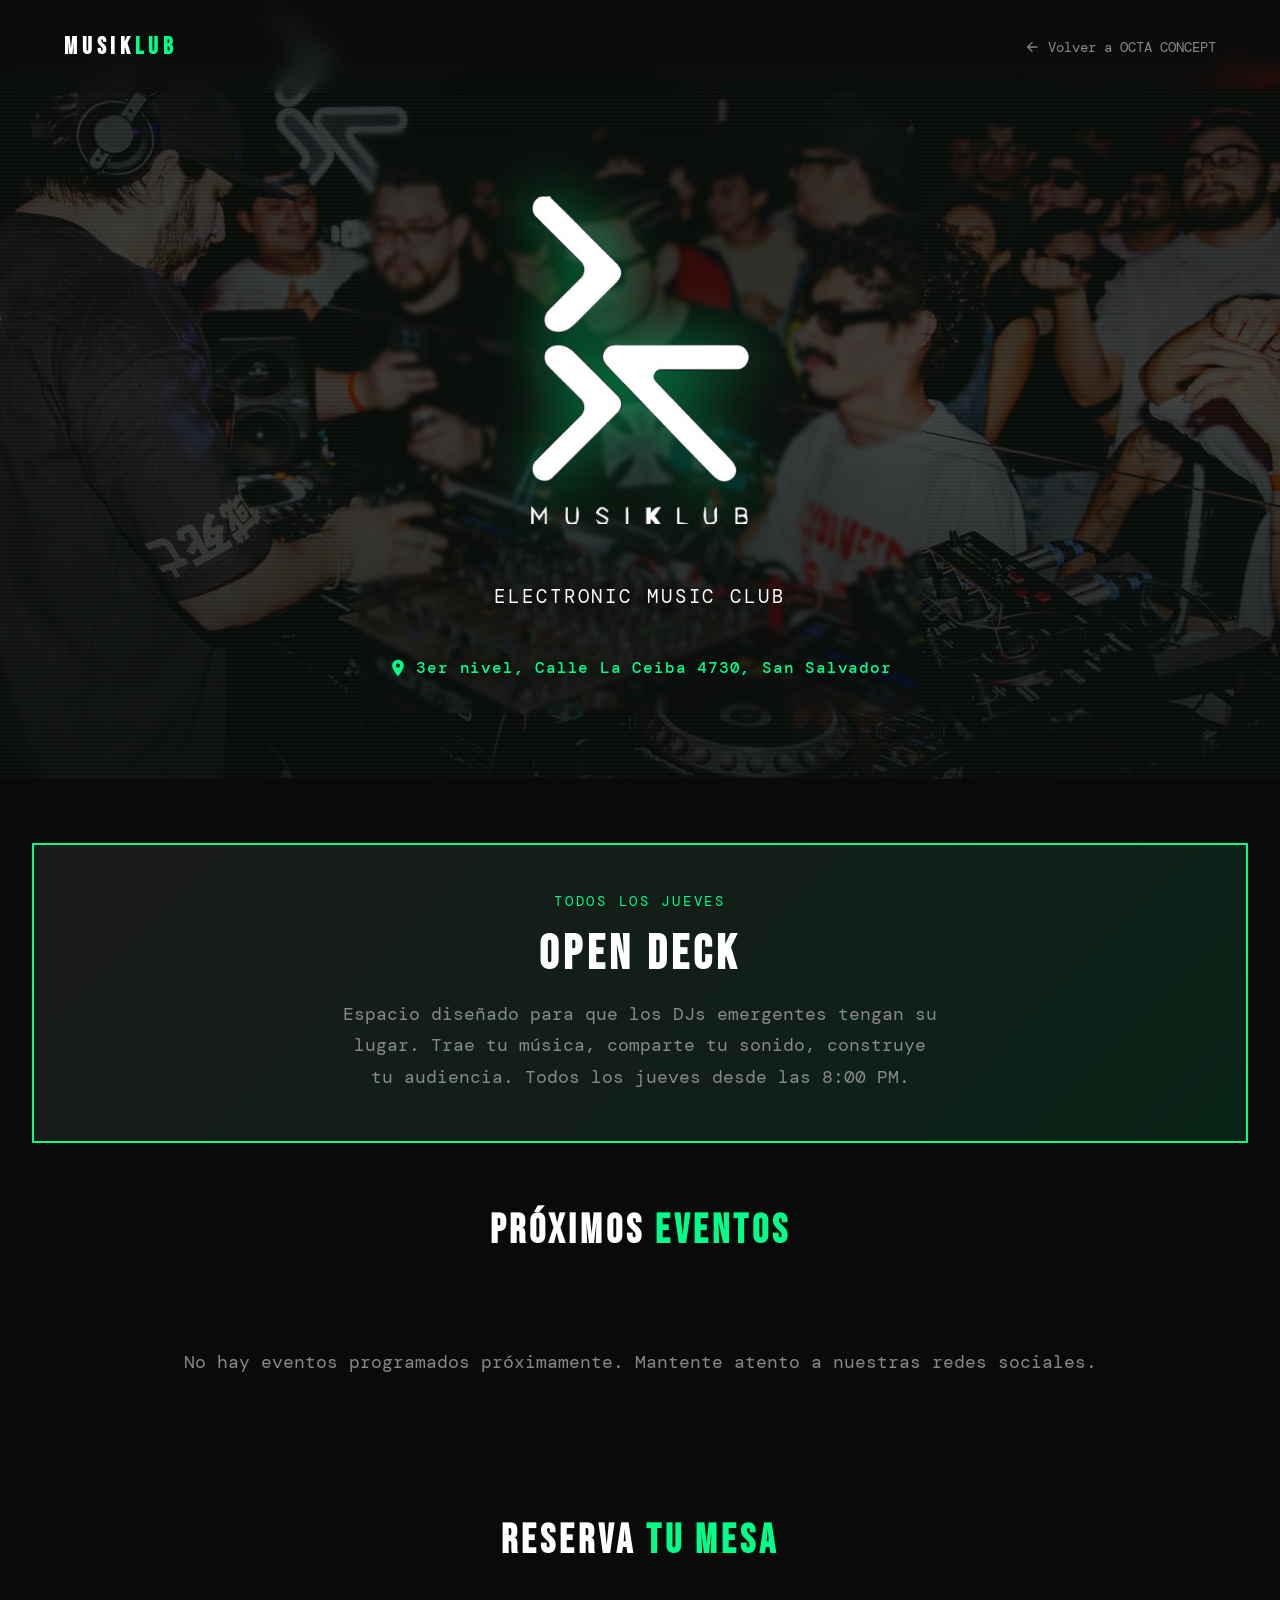
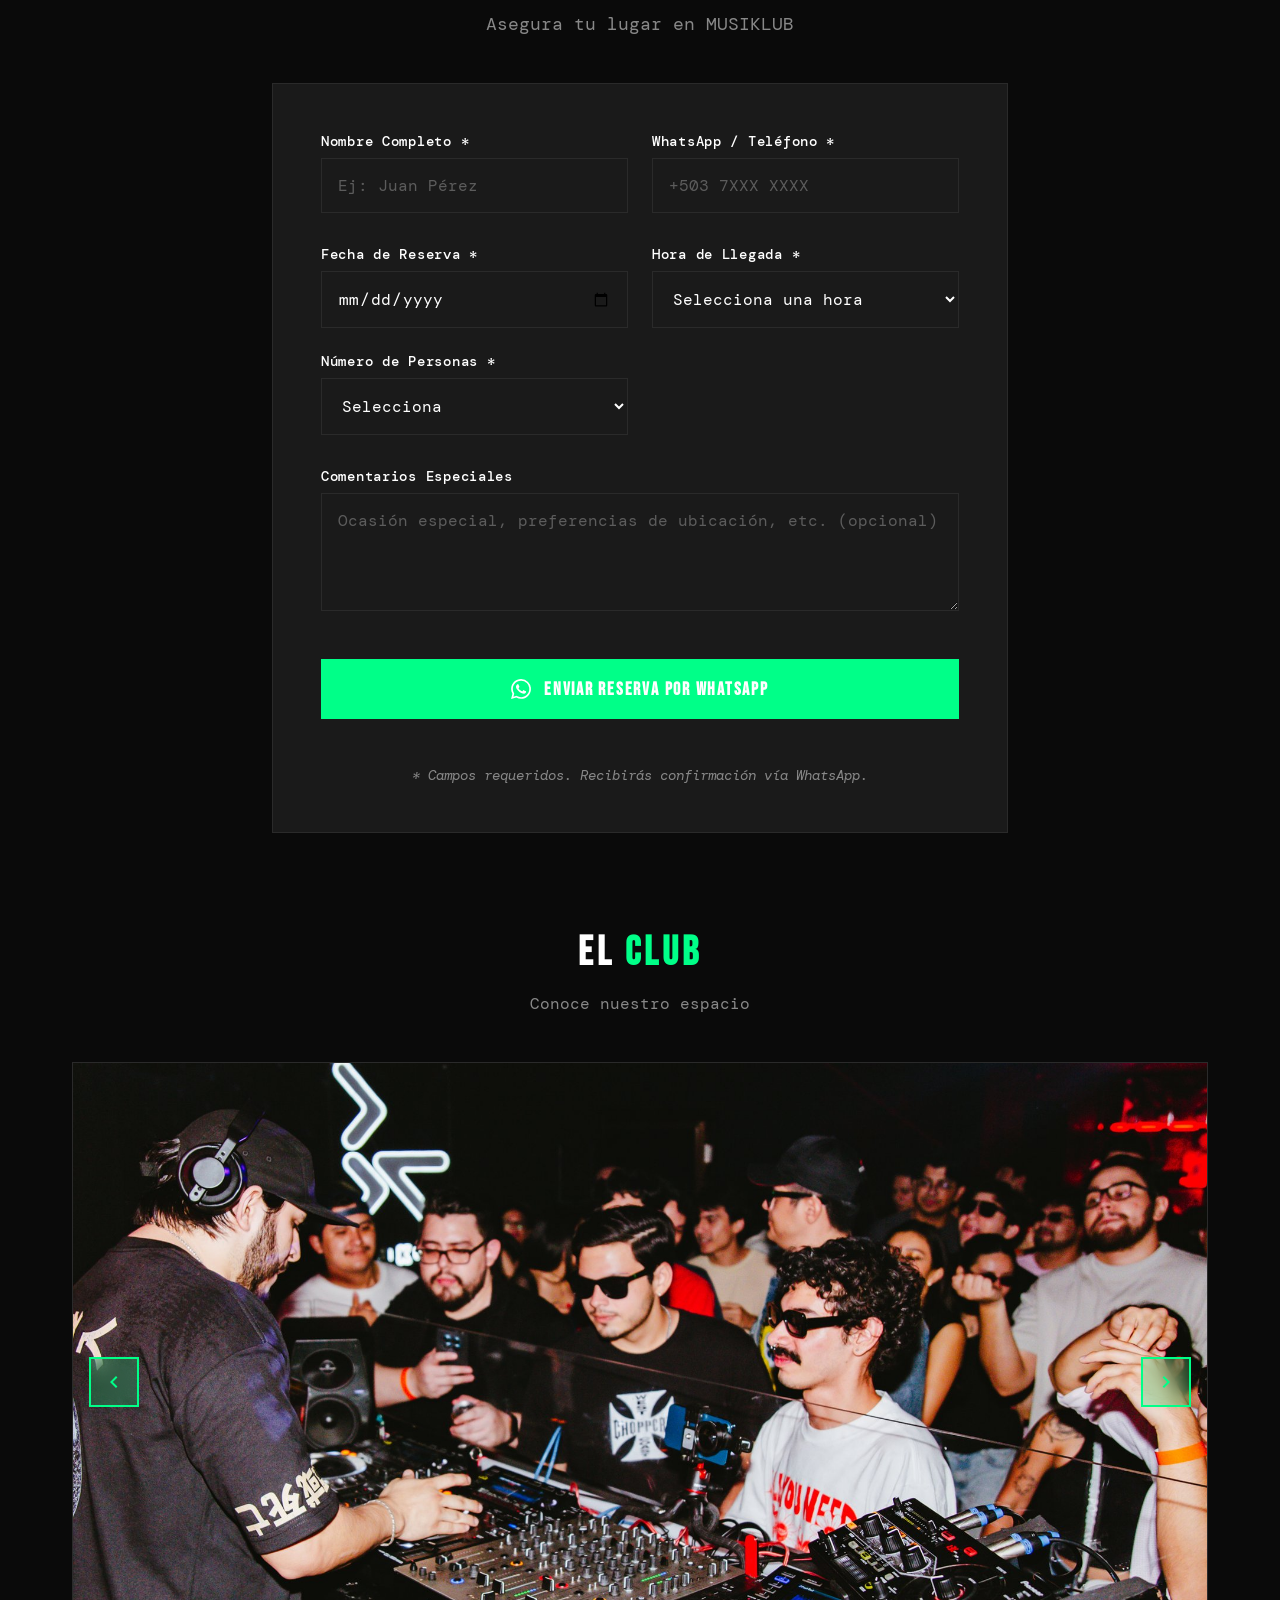
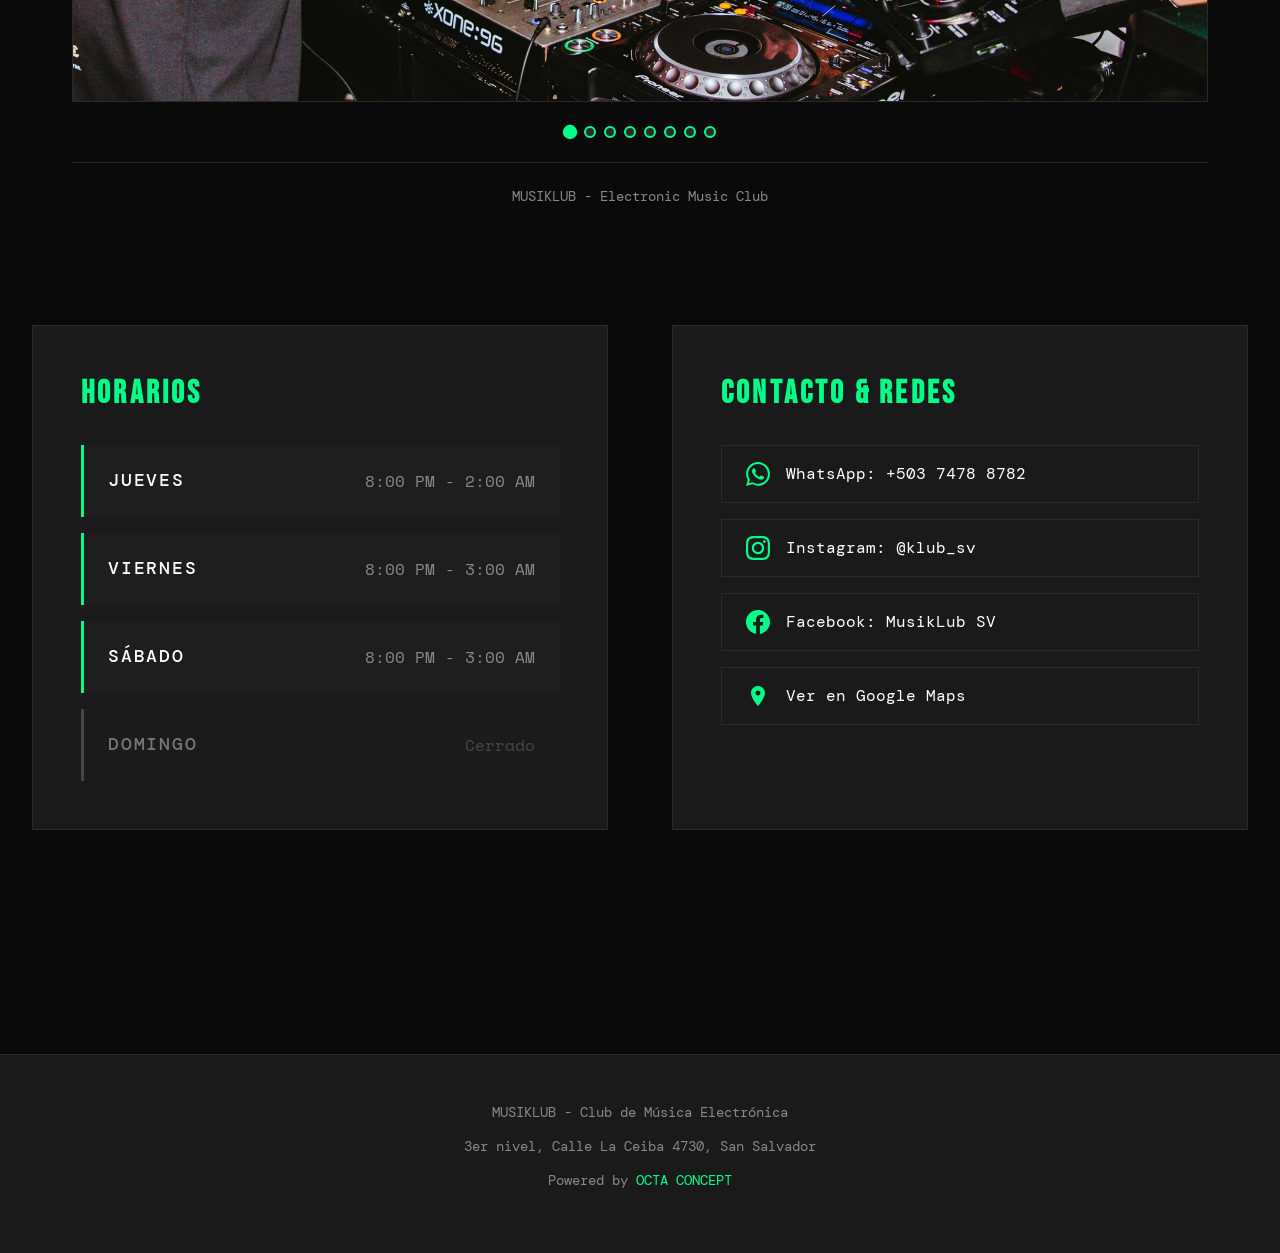
==== musiklub/index.html @ 1ffaa705 "Add files via upload v20" ====
<!DOCTYPE html>
<html lang="es">
<head>
    <meta charset="UTF-8">
    <meta name="viewport" content="width=device-width, initial-scale=1.0">
    
    <!-- Primary Meta Tags -->
    <title>MUSIKLUB | Club de Música Electrónica en San Salvador</title>
    <meta name="title" content="MUSIKLUB | Club de Música Electrónica en San Salvador">
    <meta name="description" content="Club de música electrónica en San Salvador. Jueves Open Deck para DJs emergentes. Abierto Jueves, Viernes y Sábado. 3er nivel, Calle La Ceiba 4730.">
    <meta name="keywords" content="MUSIKLUB, club electrónico San Salvador, open deck, techno, house, nightlife El Salvador, música electrónica">
    <meta name="author" content="OCTA CONCEPT">
    <meta name="robots" content="index, follow">
    
    <!-- Canonical URL -->
    <link rel="canonical" href="https://octaconcept.com/musiklub">
    
    <!-- Open Graph / Facebook -->
    <meta property="og:type" content="website">
    <meta property="og:url" content="https://octaconcept.com/musiklub">
    <meta property="og:title" content="MUSIKLUB | Club de Música Electrónica">
    <meta property="og:description" content="Club de música electrónica en San Salvador. Jueves Open Deck. Abierto Jueves, Viernes y Sábado.">
    <meta property="og:image" content="https://octaconcept.com/hero-background.png">
    
    <!-- Twitter -->
    <meta property="twitter:card" content="summary_large_image">
    <meta property="twitter:url" content="https://octaconcept.com/musiklub">
    <meta property="twitter:title" content="MUSIKLUB | Club de Música Electrónica">
    <meta property="twitter:description" content="Club de música electrónica en San Salvador. Jueves Open Deck.">
    
    <!-- Favicon - MUSIKLUB specific -->
    <link rel="icon" type="image/png" sizes="32x32" href="musiklub-favicon-32x32.png">
    <link rel="icon" type="image/png" sizes="512x512" href="musiklub-favicon.png">
    <link rel="shortcut icon" href="musiklub-favicon.ico">
    <link rel="apple-touch-icon" href="musiklub-apple-touch-icon.png">
    
    <!-- Schema.org -->
    <script type="application/ld+json">
    {
      "@context": "https://schema.org",
      "@type": "NightClub",
      "name": "MUSIKLUB",
      "url": "https://octaconcept.com/musiklub",
      "address": {
        "@type": "PostalAddress",
        "streetAddress": "3er nivel, Calle La Ceiba 4730",
        "addressLocality": "San Salvador",
        "addressCountry": "SV"
      },
      "openingHoursSpecification": [
        {
          "@type": "OpeningHoursSpecification",
          "dayOfWeek": "Thursday",
          "opens": "20:00",
          "closes": "02:00"
        },
        {
          "@type": "OpeningHoursSpecification",
          "dayOfWeek": "Friday",
          "opens": "20:00",
          "closes": "03:00"
        },
        {
          "@type": "OpeningHoursSpecification",
          "dayOfWeek": "Saturday",
          "opens": "20:00",
          "closes": "03:00"
        }
      ],
      "sameAs": [
        "https://www.instagram.com/klub_sv/",
        "https://www.facebook.com/musiklubsv"
      ]
    }
    </script>
    
    <!-- Meta Pixel Code -->
    <script>
    !function(f,b,e,v,n,t,s)
    {if(f.fbq)return;n=f.fbq=function(){n.callMethod?
    n.callMethod.apply(n,arguments):n.queue.push(arguments)};
    if(!f._fbq)f._fbq=n;n.push=n;n.loaded=!0;n.version='2.0';
    n.queue=[];t=b.createElement(e);t.async=!0;
    t.src=v;s=b.getElementsByTagName(e)[0];
    s.parentNode.insertBefore(t,s)}(window, document,'script',
    'https://connect.facebook.net/en_US/fbevents.js');
    fbq('init', '1417485470166750');
    fbq('track', 'PageView');
    fbq('trackCustom', 'VisitedMusikLub');
    </script>
    <noscript><img height="1" width="1" style="display:none"
    src="https://www.facebook.com/tr?id=1417485470166750&ev=PageView&noscript=1"
    /></noscript>
    <!-- End Meta Pixel Code -->
    
    <link rel="preconnect" href="https://fonts.googleapis.com">
    <link rel="preconnect" href="https://fonts.gstatic.com" crossorigin>
    <link href="https://fonts.googleapis.com/css2?family=Bebas+Neue&family=DM+Mono:wght@300;400;500&family=Space+Mono:wght@400;700&display=swap" rel="stylesheet">
    
    <style>
        :root {
            --primary: #0A0A0A;
            --secondary: #FFFFFF;
            --accent: #00FF88;
            --accent-dim: #00CC6E;
            --surface: #1A1A1A;
            --surface-light: #2A2A2A;
            --text-muted: #888888;
        }

        * {
            margin: 0;
            padding: 0;
            box-sizing: border-box;
        }

        body {
            font-family: 'DM Mono', monospace;
            background: var(--primary);
            color: var(--secondary);
            overflow-x: hidden;
        }

        /* Navigation */
        nav {
            position: fixed;
            top: 0;
            width: 100%;
            z-index: 1000;
            padding: 2rem 4rem;
            display: flex;
            justify-content: space-between;
            align-items: center;
            background: linear-gradient(180deg, rgba(10, 10, 10, 0.95) 0%, transparent 100%);
            backdrop-filter: blur(10px);
        }

        .logo {
            font-size: 1.5rem;
            font-weight: 700;
            letter-spacing: 0.2em;
            font-family: 'Bebas Neue', sans-serif;
            color: var(--secondary);
            text-decoration: none;
        }

        .logo span {
            color: var(--accent);
        }

        .back-link {
            color: var(--text-muted);
            text-decoration: none;
            font-size: 0.9rem;
            transition: all 0.3s ease;
            display: flex;
            align-items: center;
            gap: 0.5rem;
        }

        .back-link:hover {
            color: var(--accent);
        }

        /* Hero Section */
        .hero {
            min-height: 60vh;
            display: flex;
            align-items: center;
            justify-content: center;
            background: 
                linear-gradient(
                    to bottom,
                    rgba(10, 10, 10, 0.85) 0%,
                    rgba(10, 10, 10, 0.75) 50%,
                    rgba(10, 10, 10, 0.9) 100%
                ),
                url('musiklub-photo-1.jpg') center center / cover no-repeat;
            padding: 8rem 2rem 4rem 2rem;
            text-align: center;
            position: relative;
            overflow: hidden;
        }

        .hero::before {
            content: '';
            position: absolute;
            top: 0;
            left: 0;
            right: 0;
            bottom: 0;
            background: 
                repeating-linear-gradient(
                    0deg,
                    transparent,
                    transparent 2px,
                    rgba(0, 255, 136, 0.03) 2px,
                    rgba(0, 255, 136, 0.03) 4px
                );
            pointer-events: none;
        }

        .hero-content {
            position: relative;
            z-index: 1;
            max-width: 900px;
            padding: 2rem;
            border-radius: 8px;
            backdrop-filter: blur(2px);
        }

        .hero h1 {
            font-size: clamp(3rem, 10vw, 6rem);
            font-family: 'Bebas Neue', sans-serif;
            letter-spacing: 0.1em;
            margin-bottom: 1rem;
            background: linear-gradient(135deg, var(--secondary) 0%, var(--accent) 100%);
            -webkit-background-clip: text;
            -webkit-text-fill-color: transparent;
            background-clip: text;
        }

        .hero-logo {
            max-width: clamp(250px, 40vw, 400px);
            width: auto;
            height: auto;
            margin: 0 auto 1.5rem auto;
            filter: drop-shadow(0 0 30px rgba(0, 255, 136, 0.6)) 
                    drop-shadow(0 0 60px rgba(0, 0, 0, 0.8));
            transition: all 0.3s ease;
            display: block;
        }

        .hero-logo:hover {
            filter: drop-shadow(0 0 40px rgba(0, 255, 136, 0.8))
                    drop-shadow(0 0 80px rgba(0, 0, 0, 0.9));
            transform: scale(1.05);
        }

        .hero-subtitle {
            font-size: 1.2rem;
            color: var(--secondary);
            letter-spacing: 0.15em;
            text-transform: uppercase;
            margin-bottom: 3rem;
            text-shadow: 0 2px 10px rgba(0, 0, 0, 0.8),
                         0 0 20px rgba(0, 0, 0, 0.6);
        }

        .hero-location {
            display: inline-flex;
            align-items: center;
            gap: 0.5rem;
            color: var(--accent);
            font-size: 1rem;
            text-shadow: 0 2px 10px rgba(0, 0, 0, 0.9),
                         0 0 20px rgba(0, 0, 0, 0.7);
            font-weight: 500;
            letter-spacing: 0.05em;
        }

        /* Main Content */
        .main-content {
            max-width: 1400px;
            margin: 0 auto;
            padding: 4rem 2rem;
        }

        .content-grid {
            display: grid;
            grid-template-columns: 1fr 1fr;
            gap: 4rem;
            margin-bottom: 4rem;
        }

        .info-section {
            background: var(--surface);
            border: 1px solid var(--surface-light);
            padding: 3rem;
        }

        .info-section h2 {
            font-size: 2rem;
            font-family: 'Bebas Neue', sans-serif;
            color: var(--accent);
            margin-bottom: 2rem;
            letter-spacing: 0.1em;
        }

        .schedule-grid {
            display: grid;
            gap: 1rem;
        }

        .schedule-day {
            display: flex;
            justify-content: space-between;
            padding: 1.5rem;
            background: rgba(255, 255, 255, 0.02);
            border-left: 3px solid var(--accent);
            transition: all 0.3s ease;
        }

        .schedule-day:hover {
            background: rgba(0, 255, 136, 0.05);
            transform: translateX(5px);
        }

        .schedule-day.closed {
            opacity: 0.4;
            border-left-color: var(--text-muted);
        }

        .day-name {
            font-size: 1.1rem;
            font-weight: 500;
            text-transform: uppercase;
            letter-spacing: 0.1em;
        }

        .day-hours {
            color: var(--text-muted);
            font-family: 'Space Mono', monospace;
        }

        .contact-grid {
            display: grid;
            gap: 1rem;
            margin-top: 2rem;
        }

        .contact-item {
            display: flex;
            align-items: center;
            gap: 1rem;
            padding: 1rem 1.5rem;
            background: transparent;
            border: 1px solid var(--surface-light);
            transition: all 0.3s ease;
            text-decoration: none;
            color: var(--secondary);
        }

        .contact-item:hover {
            border-color: var(--accent);
            background: rgba(0, 255, 136, 0.05);
            transform: translateX(5px);
        }

        .contact-item svg {
            width: 24px;
            height: 24px;
            fill: var(--accent);
        }

        .featured-event {
            background: linear-gradient(135deg, var(--surface) 0%, rgba(0, 255, 136, 0.1) 100%);
            border: 2px solid var(--accent);
            padding: 3rem;
            text-align: center;
            margin-bottom: 4rem;
        }

        .featured-label {
            color: var(--accent);
            text-transform: uppercase;
            letter-spacing: 0.2em;
            font-size: 0.85rem;
            margin-bottom: 1rem;
        }

        .featured-title {
            font-size: 3rem;
            font-family: 'Bebas Neue', sans-serif;
            margin-bottom: 1rem;
            letter-spacing: 0.1em;
        }

        .featured-desc {
            color: var(--text-muted);
            font-size: 1.1rem;
            line-height: 1.8;
            max-width: 600px;
            margin: 0 auto;
        }

        /* Events Section */
        .events-section {
            margin-top: 4rem;
        }

        .section-title {
            font-size: 2.5rem;
            font-family: 'Bebas Neue', sans-serif;
            letter-spacing: 0.1em;
            margin-bottom: 3rem;
            text-align: center;
        }

        .section-title span {
            color: var(--accent);
        }

        .events-grid {
            display: grid;
            grid-template-columns: repeat(auto-fill, minmax(300px, 1fr));
            gap: 2rem;
        }

        .event-card {
            background: var(--surface);
            border: 1px solid var(--surface-light);
            padding: 2rem;
            transition: all 0.3s ease;
            position: relative;
            overflow: hidden;
        }

        .event-card::before {
            content: '';
            position: absolute;
            top: 0;
            left: 0;
            width: 4px;
            height: 100%;
            background: var(--accent);
            transform: scaleY(0);
            transition: transform 0.3s ease;
        }

        .event-card:hover::before {
            transform: scaleY(1);
        }

        .event-card:hover {
            border-color: var(--accent);
            transform: translateY(-5px);
        }

        .event-date {
            display: flex;
            align-items: baseline;
            gap: 1rem;
            margin-bottom: 1rem;
        }

        .event-month {
            font-size: 0.8rem;
            color: var(--accent);
            text-transform: uppercase;
            letter-spacing: 0.15em;
        }

        .event-day {
            font-size: 3rem;
            font-family: 'Bebas Neue', sans-serif;
            line-height: 1;
        }

        .event-title {
            font-size: 1.3rem;
            font-family: 'Bebas Neue', sans-serif;
            margin-bottom: 0.5rem;
            letter-spacing: 0.05em;
        }

        .event-desc {
            color: var(--text-muted);
            font-size: 0.9rem;
            margin-bottom: 1rem;
        }

        .event-time {
            color: var(--accent);
            font-size: 0.8rem;
            text-transform: uppercase;
            letter-spacing: 0.1em;
        }

        /* Reservation Section */
        .reservation-section {
            max-width: 800px;
            margin: 6rem auto;
            padding: 0 2rem;
        }

        .reservation-subtitle {
            text-align: center;
            color: var(--text-muted);
            font-size: 1.1rem;
            margin-bottom: 3rem;
        }

        .reservation-container {
            background: var(--surface);
            border: 1px solid var(--surface-light);
            padding: 3rem;
            transition: all 0.3s ease;
        }

        .reservation-container:hover {
            border-color: var(--accent);
        }

        .reservation-form {
            display: flex;
            flex-direction: column;
            gap: 2rem;
        }

        .form-row {
            display: grid;
            grid-template-columns: repeat(auto-fit, minmax(200px, 1fr));
            gap: 1.5rem;
        }

        .form-group {
            display: flex;
            flex-direction: column;
            gap: 0.5rem;
        }

        .form-group label {
            color: var(--text);
            font-size: 0.9rem;
            font-weight: 500;
            letter-spacing: 0.05em;
        }

        .form-group input,
        .form-group select,
        .form-group textarea {
            background: var(--background);
            border: 1px solid var(--surface-light);
            color: var(--text);
            padding: 1rem;
            font-size: 1rem;
            font-family: 'DM Mono', monospace;
            transition: all 0.3s ease;
        }

        .form-group input:focus,
        .form-group select:focus,
        .form-group textarea:focus {
            outline: none;
            border-color: var(--accent);
            background: var(--surface);
        }

        .form-group input::placeholder,
        .form-group textarea::placeholder {
            color: var(--text-muted);
            opacity: 0.6;
        }

        .form-group textarea {
            resize: vertical;
            min-height: 100px;
        }

        .submit-button {
            background: var(--accent);
            color: var(--background);
            border: none;
            padding: 1.2rem 2rem;
            font-size: 1.1rem;
            font-weight: 700;
            font-family: 'Bebas Neue', sans-serif;
            letter-spacing: 0.1em;
            cursor: pointer;
            transition: all 0.3s ease;
            display: flex;
            align-items: center;
            justify-content: center;
            gap: 0.8rem;
            margin-top: 1rem;
        }

        .submit-button:hover {
            background: var(--text);
            gap: 1.2rem;
            transform: translateY(-2px);
        }

        .submit-button svg {
            width: 20px;
            height: 20px;
        }

        .form-note {
            text-align: center;
            color: var(--text-muted);
            font-size: 0.85rem;
            margin-top: 1rem;
            font-style: italic;
        }

        @media (max-width: 768px) {
            .reservation-container {
                padding: 2rem 1.5rem;
            }

            .form-row {
                grid-template-columns: 1fr;
            }

            .submit-button {
                font-size: 1rem;
                padding: 1rem 1.5rem;
            }
        }

        /* Footer */
        footer {
            background: var(--surface);
            border-top: 1px solid var(--surface-light);
            padding: 3rem 2rem;
            text-align: center;
            margin-top: 6rem;
        }

        .footer-text {
            color: var(--text-muted);
            font-size: 0.9rem;
            margin-bottom: 1rem;
        }

        .footer-link {
            color: var(--accent);
            text-decoration: none;
        }

        .footer-link:hover {
            text-decoration: underline;
        }

        /* Responsive */
        @media (max-width: 768px) {
            nav {
                padding: 1.5rem 2rem;
            }

            .content-grid {
                grid-template-columns: 1fr;
                gap: 2rem;
            }

            .events-grid {
                grid-template-columns: 1fr;
            }

            .hero {
                padding: 6rem 2rem 3rem 2rem;
            }

            .hero-logo {
                max-width: clamp(200px, 60vw, 300px);
                width: auto;
            }

            .info-section {
                padding: 2rem;
            }

            .featured-event {
                padding: 2rem;
            }

            .featured-title {
                font-size: 2rem;
            }

            .gallery-slider {
                overflow: hidden;
            }

            .slider-track {
                gap: 1rem;
            }

            .slider-photo {
                min-width: 100%;
            }
        }

        /* Photo Gallery Slider */
        .photo-gallery-section {
            max-width: 1200px;
            margin: 6rem auto;
            padding: 0 2rem;
        }

        .gallery-title {
            font-family: 'Bebas Neue', sans-serif;
            font-size: 2.5rem;
            text-align: center;
            margin-bottom: 1rem;
            letter-spacing: 0.1em;
        }

        .gallery-title span {
            color: var(--accent);
        }

        .gallery-subtitle {
            text-align: center;
            color: var(--text-muted);
            margin-bottom: 3rem;
            font-size: 1rem;
        }

        .gallery-slider {
            position: relative;
            overflow: hidden;
            background: var(--surface);
            border: 1px solid var(--surface-light);
            transition: all 0.3s ease;
        }

        .gallery-slider:hover {
            border-color: var(--accent);
        }

        .slider-track {
            display: flex;
            transition: transform 0.5s ease;
        }

        .slider-photo {
            min-width: 100%;
            aspect-ratio: 16/9;
            object-fit: cover;
            display: block;
        }

        .slider-photo-placeholder {
            min-width: 100%;
            aspect-ratio: 16/9;
            background: linear-gradient(135deg, var(--surface) 0%, var(--surface-light) 100%);
            display: flex;
            align-items: center;
            justify-content: center;
            flex-direction: column;
            gap: 1rem;
        }

        .placeholder-icon-large {
            width: 100px;
            height: 100px;
            border: 3px solid var(--accent);
            border-radius: 50%;
            display: flex;
            align-items: center;
            justify-content: center;
            color: var(--accent);
        }

        .placeholder-text-large {
            font-size: 1.2rem;
            color: var(--text-muted);
            text-align: center;
        }

        .slider-controls {
            position: absolute;
            top: 50%;
            transform: translateY(-50%);
            width: 100%;
            display: flex;
            justify-content: space-between;
            padding: 0 1rem;
            pointer-events: none;
        }

        .slider-btn {
            width: 50px;
            height: 50px;
            background: rgba(0, 255, 136, 0.2);
            border: 2px solid var(--accent);
            color: var(--accent);
            cursor: pointer;
            transition: all 0.3s ease;
            display: flex;
            align-items: center;
            justify-content: center;
            pointer-events: auto;
            backdrop-filter: blur(10px);
        }

        .slider-btn:hover {
            background: var(--accent);
            color: var(--background);
            transform: scale(1.1);
        }

        .slider-btn svg {
            width: 24px;
            height: 24px;
        }

        .slider-dots {
            display: flex;
            justify-content: center;
            gap: 0.5rem;
            padding: 1.5rem 0;
        }

        .slider-dot {
            width: 12px;
            height: 12px;
            background: var(--surface-light);
            border: 2px solid var(--accent);
            border-radius: 50%;
            cursor: pointer;
            transition: all 0.3s ease;
        }

        .slider-dot.active {
            background: var(--accent);
            transform: scale(1.2);
        }

        .slider-dot:hover {
            background: var(--accent);
        }

        .slider-caption {
            text-align: center;
            padding: 1.5rem;
            color: var(--text-muted);
            font-size: 0.9rem;
            background: var(--background);
            border-top: 1px solid var(--surface-light);
        }
    </style>
</head>
<body>
    <nav>
        <a href="/" class="logo">MUSIK<span>LUB</span></a>
        <a href="/" class="back-link">
            <svg width="16" height="16" viewBox="0 0 24 24" fill="currentColor">
                <path d="M20 11H7.83l5.59-5.59L12 4l-8 8 8 8 1.41-1.41L7.83 13H20v-2z"/>
            </svg>
            Volver a OCTA CONCEPT
        </a>
    </nav>

    <section class="hero">
        <div class="hero-content">
            <img src="musiklub-logo.png" alt="MUSIKLUB" class="hero-logo">
            <p class="hero-subtitle">Electronic Music Club</p>
            <div class="hero-location">
                <svg width="20" height="20" viewBox="0 0 24 24" fill="currentColor">
                    <path d="M12 2C8.13 2 5 5.13 5 9c0 5.25 7 13 7 13s7-7.75 7-13c0-3.87-3.13-7-7-7zm0 9.5c-1.38 0-2.5-1.12-2.5-2.5s1.12-2.5 2.5-2.5 2.5 1.12 2.5 2.5-1.12 2.5-2.5 2.5z"/>
                </svg>
                3er nivel, Calle La Ceiba 4730, San Salvador
            </div>
        </div>
    </section>

    <div class="main-content">
        <!-- Featured Event: Open Deck -->
        <div class="featured-event">
            <div class="featured-label">Todos los Jueves</div>
            <h2 class="featured-title">OPEN DECK</h2>
            <p class="featured-desc">Espacio diseñado para que los DJs emergentes tengan su lugar. Trae tu música, comparte tu sonido, construye tu audiencia. Todos los jueves desde las 8:00 PM.</p>
        </div>

        <!-- Events Section -->
        <div class="events-section">
            <h2 class="section-title">Próximos <span>Eventos</span></h2>
            <div class="events-grid" id="eventsGrid">
                <!-- Marzo -->
                <div class="event-card" data-date="2026-03-14T20:00:00">
                    <div class="event-date">
                        <span class="event-month">MAR</span>
                        <span class="event-day">14</span>
                    </div>
                    <h3 class="event-title">HIFI SOUND SYSTEM</h3>
                    <p class="event-desc">Tributo a Soda Stereo y Gustavo Cerati</p>
                    <span class="event-time">Sábado • 8:00 PM</span>
                </div>

                <div class="event-card" data-date="2026-03-20T20:00:00">
                    <div class="event-date">
                        <span class="event-month">MAR</span>
                        <span class="event-day">20</span>
                    </div>
                    <h3 class="event-title">OSSA presenta</h3>
                    <p class="event-desc">Neon Party</p>
                    <span class="event-time">Viernes • 8:00 PM</span>
                </div>

                <div class="event-card" data-date="2026-03-21T20:00:00">
                    <div class="event-date">
                        <span class="event-month">MAR</span>
                        <span class="event-day">21</span>
                    </div>
                    <h3 class="event-title">SALMERON presenta</h3>
                    <p class="event-desc">HOUSE / MINIMAL</p>
                    <span class="event-time">Sábado • 8:00 PM</span>
                </div>

                <div class="event-card" data-date="2026-03-27T20:00:00">
                    <div class="event-date">
                        <span class="event-month">MAR</span>
                        <span class="event-day">27</span>
                    </div>
                    <h3 class="event-title">RAINFOREST MUSIC</h3>
                    <p class="event-desc">Showcase</p>
                    <span class="event-time">Viernes • 8:00 PM</span>
                </div>

                <div class="event-card" data-date="2026-03-28T20:00:00">
                    <div class="event-date">
                        <span class="event-month">MAR</span>
                        <span class="event-day">28</span>
                    </div>
                    <h3 class="event-title">GIRLS TAKE</h3>
                    <p class="event-desc">The Control</p>
                    <span class="event-time">Sábado • 8:00 PM</span>
                </div>

                <!-- Abril -->
                <div class="event-card" data-date="2026-04-03T20:00:00">
                    <div class="event-date">
                        <span class="event-month">ABR</span>
                        <span class="event-day">03</span>
                    </div>
                    <h3 class="event-title">ARTHEMIS</h3>
                    <p class="event-desc">Electronic Night</p>
                    <span class="event-time">Viernes • 8:00 PM</span>
                </div>

                <div class="event-card" data-date="2026-04-11T20:00:00">
                    <div class="event-date">
                        <span class="event-month">ABR</span>
                        <span class="event-day">11</span>
                    </div>
                    <h3 class="event-title">HIFI SOUND SYSTEM</h3>
                    <p class="event-desc">Rock Mexicano</p>
                    <span class="event-time">Sábado • 8:00 PM</span>
                </div>

                <div class="event-card" data-date="2026-04-17T20:00:00">
                    <div class="event-date">
                        <span class="event-month">ABR</span>
                        <span class="event-day">17</span>
                    </div>
                    <h3 class="event-title">OSSA presenta</h3>
                    <p class="event-desc">Bendecidos</p>
                    <span class="event-time">Viernes • 8:00 PM</span>
                </div>

                <div class="event-card" data-date="2026-04-24T20:00:00">
                    <div class="event-date">
                        <span class="event-month">ABR</span>
                        <span class="event-day">24</span>
                    </div>
                    <h3 class="event-title">FERRARO</h3>
                    <p class="event-desc">TBA</p>
                    <span class="event-time">Viernes • 8:00 PM</span>
                </div>
            </div>
        </div>

        <!-- Reservation Section -->
        <div class="reservation-section">
            <h2 class="section-title">Reserva <span>tu Mesa</span></h2>
            <p class="reservation-subtitle">Asegura tu lugar en MUSIKLUB</p>
            
            <div class="reservation-container">
                <form class="reservation-form" id="reservationForm">
                    <div class="form-row">
                        <div class="form-group">
                            <label for="name">Nombre Completo *</label>
                            <input type="text" id="name" name="name" required placeholder="Ej: Juan Pérez">
                        </div>
                        
                        <div class="form-group">
                            <label for="phone">WhatsApp / Teléfono *</label>
                            <input type="tel" id="phone" name="phone" required placeholder="+503 7XXX XXXX">
                        </div>
                    </div>

                    <div class="form-row">
                        <div class="form-group">
                            <label for="date">Fecha de Reserva *</label>
                            <input type="date" id="date" name="date" required>
                        </div>
                        
                        <div class="form-group">
                            <label for="time">Hora de Llegada *</label>
                            <select id="time" name="time" required>
                                <option value="">Selecciona una hora</option>
                                <option value="20:00">8:00 PM</option>
                                <option value="20:30">8:30 PM</option>
                                <option value="21:00">9:00 PM</option>
                                <option value="21:30">9:30 PM</option>
                                <option value="22:00">10:00 PM</option>
                                <option value="22:30">10:30 PM</option>
                                <option value="23:00">11:00 PM</option>
                                <option value="23:30">11:30 PM</option>
                                <option value="00:00">12:00 AM</option>
                            </select>
                        </div>
                        
                        <div class="form-group">
                            <label for="guests">Número de Personas *</label>
                            <select id="guests" name="guests" required>
                                <option value="">Selecciona</option>
                                <option value="1">1 persona</option>
                                <option value="2">2 personas</option>
                                <option value="3">3 personas</option>
                                <option value="4">4 personas</option>
                                <option value="5">5 personas</option>
                                <option value="6">6 personas</option>
                                <option value="7">7 personas</option>
                                <option value="8">8 personas</option>
                                <option value="9+">9+ personas</option>
                            </select>
                        </div>
                    </div>

                    <div class="form-group">
                        <label for="comments">Comentarios Especiales</label>
                        <textarea id="comments" name="comments" rows="4" placeholder="Ocasión especial, preferencias de ubicación, etc. (opcional)"></textarea>
                    </div>

                    <button type="submit" class="submit-button">
                        <svg width="20" height="20" viewBox="0 0 24 24" fill="currentColor">
                            <path d="M17.472 14.382c-.297-.149-1.758-.867-2.03-.967-.273-.099-.471-.148-.67.15-.197.297-.767.966-.94 1.164-.173.199-.347.223-.644.075-.297-.15-1.255-.463-2.39-1.475-.883-.788-1.48-1.761-1.653-2.059-.173-.297-.018-.458.13-.606.134-.133.298-.347.446-.52.149-.174.198-.298.298-.497.099-.198.05-.371-.025-.52-.075-.149-.669-1.612-.916-2.207-.242-.579-.487-.5-.669-.51-.173-.008-.371-.01-.57-.01-.198 0-.52.074-.792.372-.272.297-1.04 1.016-1.04 2.479 0 1.462 1.065 2.875 1.213 3.074.149.198 2.096 3.2 5.077 4.487.709.306 1.262.489 1.694.625.712.227 1.36.195 1.871.118.571-.085 1.758-.719 2.006-1.413.248-.694.248-1.289.173-1.413-.074-.124-.272-.198-.57-.347m-5.421 7.403h-.004a9.87 9.87 0 01-5.031-1.378l-.361-.214-3.741.982.998-3.648-.235-.374a9.86 9.86 0 01-1.51-5.26c.001-5.45 4.436-9.884 9.888-9.884 2.64 0 5.122 1.03 6.988 2.898a9.825 9.825 0 012.893 6.994c-.003 5.45-4.437 9.884-9.885 9.884m8.413-18.297A11.815 11.815 0 0012.05 0C5.495 0 .16 5.335.157 11.892c0 2.096.547 4.142 1.588 5.945L.057 24l6.305-1.654a11.882 11.882 0 005.683 1.448h.005c6.554 0 11.89-5.335 11.893-11.893a11.821 11.821 0 00-3.48-8.413z"/>
                        </svg>
                        Enviar Reserva por WhatsApp
                    </button>

                    <p class="form-note">* Campos requeridos. Recibirás confirmación vía WhatsApp.</p>
                </form>
            </div>
        </div>

        <!-- Photo Gallery Slider -->
        <div class="photo-gallery-section">
            <h2 class="gallery-title">El <span>Club</span></h2>
            <p class="gallery-subtitle">Conoce nuestro espacio</p>

            <div class="gallery-slider">
                <div class="slider-track" id="sliderTrack">
                    <!-- MUSIKLUB Photos -->
                    <img src="musiklub-photo-1.jpg" alt="DJ Booth MUSIKLUB" class="slider-photo">
                    <img src="musiklub-photo-2.jpg" alt="DJ en acción" class="slider-photo">
                    <img src="musiklub-photo-3.jpg" alt="Vista del club" class="slider-photo">
                    <img src="musiklub-photo-4.jpg" alt="Crowd bailando" class="slider-photo">
                    <img src="musiklub-photo-5.jpg" alt="Ambiente club" class="slider-photo">
                    <img src="musiklub-photo-6.jpg" alt="DJ Duo" class="slider-photo">
                    <img src="musiklub-photo-7.jpg" alt="DJ celebrando" class="slider-photo">
                    <img src="musiklub-photo-8.jpg" alt="Energía pista" class="slider-photo">
                </div>

                <!-- Slider Controls -->
                <div class="slider-controls">
                    <button class="slider-btn" onclick="prevSlide()">
                        <svg viewBox="0 0 24 24" fill="currentColor">
                            <path d="M15.41 7.41L14 6l-6 6 6 6 1.41-1.41L10.83 12z"/>
                        </svg>
                    </button>
                    <button class="slider-btn" onclick="nextSlide()">
                        <svg viewBox="0 0 24 24" fill="currentColor">
                            <path d="M10 6L8.59 7.41 13.17 12l-4.58 4.59L10 18l6-6z"/>
                        </svg>
                    </button>
                </div>
            </div>

            <!-- Slider Dots -->
            <div class="slider-dots" id="sliderDots"></div>

            <!-- Caption -->
            <div class="slider-caption" id="sliderCaption">
                MUSIKLUB - Electronic Music Club
            </div>
        </div>

        <!-- Info Grid -->
        <div class="content-grid">
            <!-- Schedule -->
            <div class="info-section">
                <h2>Horarios</h2>
                <div class="schedule-grid">
                    <div class="schedule-day">
                        <span class="day-name">Jueves</span>
                        <span class="day-hours">8:00 PM - 2:00 AM</span>
                    </div>
                    <div class="schedule-day">
                        <span class="day-name">Viernes</span>
                        <span class="day-hours">8:00 PM - 3:00 AM</span>
                    </div>
                    <div class="schedule-day">
                        <span class="day-name">Sábado</span>
                        <span class="day-hours">8:00 PM - 3:00 AM</span>
                    </div>
                    <div class="schedule-day closed">
                        <span class="day-name">Domingo</span>
                        <span class="day-hours">Cerrado</span>
                    </div>
                </div>
            </div>

            <!-- Contact -->
            <div class="info-section">
                <h2>Contacto & Redes</h2>
                <div class="contact-grid">
                    <a href="https://wa.me/50374788782" target="_blank" class="contact-item">
                        <svg viewBox="0 0 24 24">
                            <path d="M17.472 14.382c-.297-.149-1.758-.867-2.03-.967-.273-.099-.471-.148-.67.15-.197.297-.767.966-.94 1.164-.173.199-.347.223-.644.075-.297-.15-1.255-.463-2.39-1.475-.883-.788-1.48-1.761-1.653-2.059-.173-.297-.018-.458.13-.606.134-.133.298-.347.446-.52.149-.174.198-.298.298-.497.099-.198.05-.371-.025-.52-.075-.149-.669-1.612-.916-2.207-.242-.579-.487-.5-.669-.51-.173-.008-.371-.01-.57-.01-.198 0-.52.074-.792.372-.272.297-1.04 1.016-1.04 2.479 0 1.462 1.065 2.875 1.213 3.074.149.198 2.096 3.2 5.077 4.487.709.306 1.262.489 1.694.625.712.227 1.36.195 1.871.118.571-.085 1.758-.719 2.006-1.413.248-.694.248-1.289.173-1.413-.074-.124-.272-.198-.57-.347m-5.421 7.403h-.004a9.87 9.87 0 01-5.031-1.378l-.361-.214-3.741.982.998-3.648-.235-.374a9.86 9.86 0 01-1.51-5.26c.001-5.45 4.436-9.884 9.888-9.884 2.64 0 5.122 1.03 6.988 2.898a9.825 9.825 0 012.893 6.994c-.003 5.45-4.437 9.884-9.885 9.884m8.413-18.297A11.815 11.815 0 0012.05 0C5.495 0 .16 5.335.157 11.892c0 2.096.547 4.142 1.588 5.945L.057 24l6.305-1.654a11.882 11.882 0 005.683 1.448h.005c6.554 0 11.89-5.335 11.893-11.893a11.821 11.821 0 00-3.48-8.413z"/>
                        </svg>
                        <span>WhatsApp: +503 7478 8782</span>
                    </a>

                    <a href="https://www.instagram.com/klub_sv/" target="_blank" class="contact-item">
                        <svg viewBox="0 0 24 24">
                            <path d="M12 2.163c3.204 0 3.584.012 4.85.07 3.252.148 4.771 1.691 4.919 4.919.058 1.265.069 1.645.069 4.849 0 3.205-.012 3.584-.069 4.849-.149 3.225-1.664 4.771-4.919 4.919-1.266.058-1.644.07-4.85.07-3.204 0-3.584-.012-4.849-.07-3.26-.149-4.771-1.699-4.919-4.92-.058-1.265-.07-1.644-.07-4.849 0-3.204.013-3.583.07-4.849.149-3.227 1.664-4.771 4.919-4.919 1.266-.057 1.645-.069 4.849-.069zm0-2.163c-3.259 0-3.667.014-4.947.072-4.358.2-6.78 2.618-6.98 6.98-.059 1.281-.073 1.689-.073 4.948 0 3.259.014 3.668.072 4.948.2 4.358 2.618 6.78 6.98 6.98 1.281.058 1.689.072 4.948.072 3.259 0 3.668-.014 4.948-.072 4.354-.2 6.782-2.618 6.979-6.98.059-1.28.073-1.689.073-4.948 0-3.259-.014-3.667-.072-4.947-.196-4.354-2.617-6.78-6.979-6.98-1.281-.059-1.69-.073-4.949-.073zm0 5.838c-3.403 0-6.162 2.759-6.162 6.162s2.759 6.163 6.162 6.163 6.162-2.759 6.162-6.163c0-3.403-2.759-6.162-6.162-6.162zm0 10.162c-2.209 0-4-1.79-4-4 0-2.209 1.791-4 4-4s4 1.791 4 4c0 2.21-1.791 4-4 4zm6.406-11.845c-.796 0-1.441.645-1.441 1.44s.645 1.44 1.441 1.44c.795 0 1.439-.645 1.439-1.44s-.644-1.44-1.439-1.44z"/>
                        </svg>
                        <span>Instagram: @klub_sv</span>
                    </a>

                    <a href="https://www.facebook.com/musiklubsv" target="_blank" class="contact-item">
                        <svg viewBox="0 0 24 24">
                            <path d="M24 12.073c0-6.627-5.373-12-12-12s-12 5.373-12 12c0 5.99 4.388 10.954 10.125 11.854v-8.385H7.078v-3.47h3.047V9.43c0-3.007 1.792-4.669 4.533-4.669 1.312 0 2.686.235 2.686.235v2.953H15.83c-1.491 0-1.956.925-1.956 1.874v2.25h3.328l-.532 3.47h-2.796v8.385C19.612 23.027 24 18.062 24 12.073z"/>
                        </svg>
                        <span>Facebook: MusikLub SV</span>
                    </a>

                    <a href="https://maps.app.goo.gl/3NwzNMGahtefNVi9A" target="_blank" class="contact-item">
                        <svg viewBox="0 0 24 24">
                            <path d="M12 2C8.13 2 5 5.13 5 9c0 5.25 7 13 7 13s7-7.75 7-13c0-3.87-3.13-7-7-7zm0 9.5c-1.38 0-2.5-1.12-2.5-2.5s1.12-2.5 2.5-2.5 2.5 1.12 2.5 2.5-1.12 2.5-2.5 2.5z"/>
                        </svg>
                        <span>Ver en Google Maps</span>
                    </a>
                </div>
            </div>
        </div>
    </div>

    <footer>
        <p class="footer-text">MUSIKLUB - Club de Música Electrónica</p>
        <p class="footer-text">3er nivel, Calle La Ceiba 4730, San Salvador</p>
        <p class="footer-text">Powered by <a href="/" class="footer-link">OCTA CONCEPT</a></p>
    </footer>

    <script>
        // Facebook Pixel - Track contact clicks
        document.querySelectorAll('.contact-item').forEach(item => {
            item.addEventListener('click', function() {
                if (typeof fbq !== 'undefined') {
                    const platform = this.href.includes('wa.me') ? 'WhatsApp' :
                                   this.href.includes('instagram') ? 'Instagram' :
                                   this.href.includes('facebook') ? 'Facebook' : 'Maps';
                    fbq('trackCustom', 'MusikLubContact', {
                        platform: platform
                    });
                }
            });
        });

        // Track event card views
        const eventObserver = new IntersectionObserver((entries) => {
            entries.forEach(entry => {
                if (entry.isIntersecting && typeof fbq !== 'undefined') {
                    const eventName = entry.target.querySelector('.event-title')?.textContent;
                    fbq('trackCustom', 'ViewMusikLubEvent', {
                        event_name: eventName
                    });
                }
            });
        }, { threshold: 0.8 });

        document.querySelectorAll('.event-card').forEach(card => {
            eventObserver.observe(card);
        });

        // Reorganize events: next event first, remove past events
        function reorganizeEvents() {
            const now = new Date();
            const container = document.getElementById('eventsGrid');
            
            if (!container) return;
            
            // Get all events with dates
            const events = Array.from(container.querySelectorAll('.event-card[data-date]'));
            
            // Separate future and past events
            const futureEvents = [];
            
            events.forEach(card => {
                const eventDate = new Date(card.getAttribute('data-date'));
                if (eventDate >= now) {
                    futureEvents.push({ element: card, date: eventDate });
                }
            });
            
            // Sort future events by date (earliest first)
            futureEvents.sort((a, b) => a.date - b.date);
            
            // Clear container
            container.innerHTML = '';
            
            // Add future events back (sorted)
            futureEvents.forEach(event => {
                container.appendChild(event.element);
            });
            
            // Show message if no future events
            if (futureEvents.length === 0) {
                const noEventsMsg = document.createElement('div');
                noEventsMsg.style.cssText = 'text-align: center; padding: 3rem; color: var(--text-muted); grid-column: 1 / -1; font-size: 1.1rem;';
                noEventsMsg.textContent = 'No hay eventos programados próximamente. Mantente atento a nuestras redes sociales.';
                container.appendChild(noEventsMsg);
            }
        }

        // Run on page load
        reorganizeEvents();

        // Check every hour
        setInterval(reorganizeEvents, 3600000);

        // Reservation Form Handler
        document.getElementById('reservationForm').addEventListener('submit', function(e) {
            e.preventDefault();
            
            // Get form data
            const name = document.getElementById('name').value;
            const phone = document.getElementById('phone').value;
            const date = document.getElementById('date').value;
            const time = document.getElementById('time').value;
            const guests = document.getElementById('guests').value;
            const comments = document.getElementById('comments').value;
            
            // Track reservation attempt in Facebook Pixel
            if (typeof fbq !== 'undefined') {
                fbq('track', 'Lead', {
                    content_name: 'Mesa Reserva MUSIKLUB',
                    value: guests,
                    currency: 'USD'
                });
                fbq('trackCustom', 'ReservationSubmit', {
                    date: date,
                    time: time,
                    guests: guests
                });
            }
            
            // Format date to readable format
            const dateObj = new Date(date);
            const options = { weekday: 'long', year: 'numeric', month: 'long', day: 'numeric' };
            const formattedDate = dateObj.toLocaleDateString('es-SV', options);
            
            // Create WhatsApp message
            let message = `🎵 *RESERVA MUSIKLUB* 🎵\n\n`;
            message += `👤 *Nombre:* ${name}\n`;
            message += `📱 *Teléfono:* ${phone}\n`;
            message += `📅 *Fecha:* ${formattedDate}\n`;
            message += `🕐 *Hora:* ${time}\n`;
            message += `👥 *Personas:* ${guests}\n`;
            
            if (comments) {
                message += `💬 *Comentarios:* ${comments}\n`;
            }
            
            message += `\n¡Esperamos confirmar la reserva!`;
            
            // Encode message for URL
            const encodedMessage = encodeURIComponent(message);
            
            // WhatsApp number (without + or spaces)
            const whatsappNumber = '50374788782';
            
            // Create WhatsApp URL
            const whatsappURL = `https://wa.me/${whatsappNumber}?text=${encodedMessage}`;
            
            // Open WhatsApp
            window.open(whatsappURL, '_blank');
            
            // Optional: Reset form after submission
            // this.reset();
        });

        // Set minimum date to today
        const dateInput = document.getElementById('date');
        const today = new Date().toISOString().split('T')[0];
        dateInput.setAttribute('min', today);

        // Photo Gallery Slider
        let currentSlide = 0;
        const sliderTrack = document.getElementById('sliderTrack');
        const slides = sliderTrack.children;
        const totalSlides = slides.length;
        const sliderDotsContainer = document.getElementById('sliderDots');
        const sliderCaption = document.getElementById('sliderCaption');

        // Captions for each slide
        const captions = [
            'DJ Booth en acción - MUSIKLUB',
            'DJ con neón Jägermeister',
            'Vista del club con luces',
            'El crowd bailando',
            'Ambiente único de MUSIKLUB',
            'DJ Duo en la cabina',
            'DJ celebrando con el público',
            'Energía en la pista'
        ];

        // Create dots
        for (let i = 0; i < totalSlides; i++) {
            const dot = document.createElement('div');
            dot.className = 'slider-dot';
            if (i === 0) dot.classList.add('active');
            dot.onclick = () => goToSlide(i);
            sliderDotsContainer.appendChild(dot);
        }

        function updateSlider() {
            sliderTrack.style.transform = `translateX(-${currentSlide * 100}%)`;
            
            // Update dots
            const dots = sliderDotsContainer.children;
            for (let i = 0; i < dots.length; i++) {
                dots[i].classList.toggle('active', i === currentSlide);
            }
            
            // Update caption
            sliderCaption.textContent = captions[currentSlide];
        }

        function nextSlide() {
            currentSlide = (currentSlide + 1) % totalSlides;
            updateSlider();
        }

        function prevSlide() {
            currentSlide = (currentSlide - 1 + totalSlides) % totalSlides;
            updateSlider();
        }

        function goToSlide(index) {
            currentSlide = index;
            updateSlider();
        }

        // Auto-advance slider every 5 seconds
        let sliderInterval = setInterval(nextSlide, 5000);

        // Pause auto-advance on hover
        const gallerySlider = document.querySelector('.gallery-slider');
        gallerySlider.addEventListener('mouseenter', () => {
            clearInterval(sliderInterval);
        });

        gallerySlider.addEventListener('mouseleave', () => {
            sliderInterval = setInterval(nextSlide, 5000);
        });

        // Keyboard navigation
        document.addEventListener('keydown', (e) => {
            if (e.key === 'ArrowLeft') prevSlide();
            if (e.key === 'ArrowRight') nextSlide();
        });
    </script>
</body>
</html>
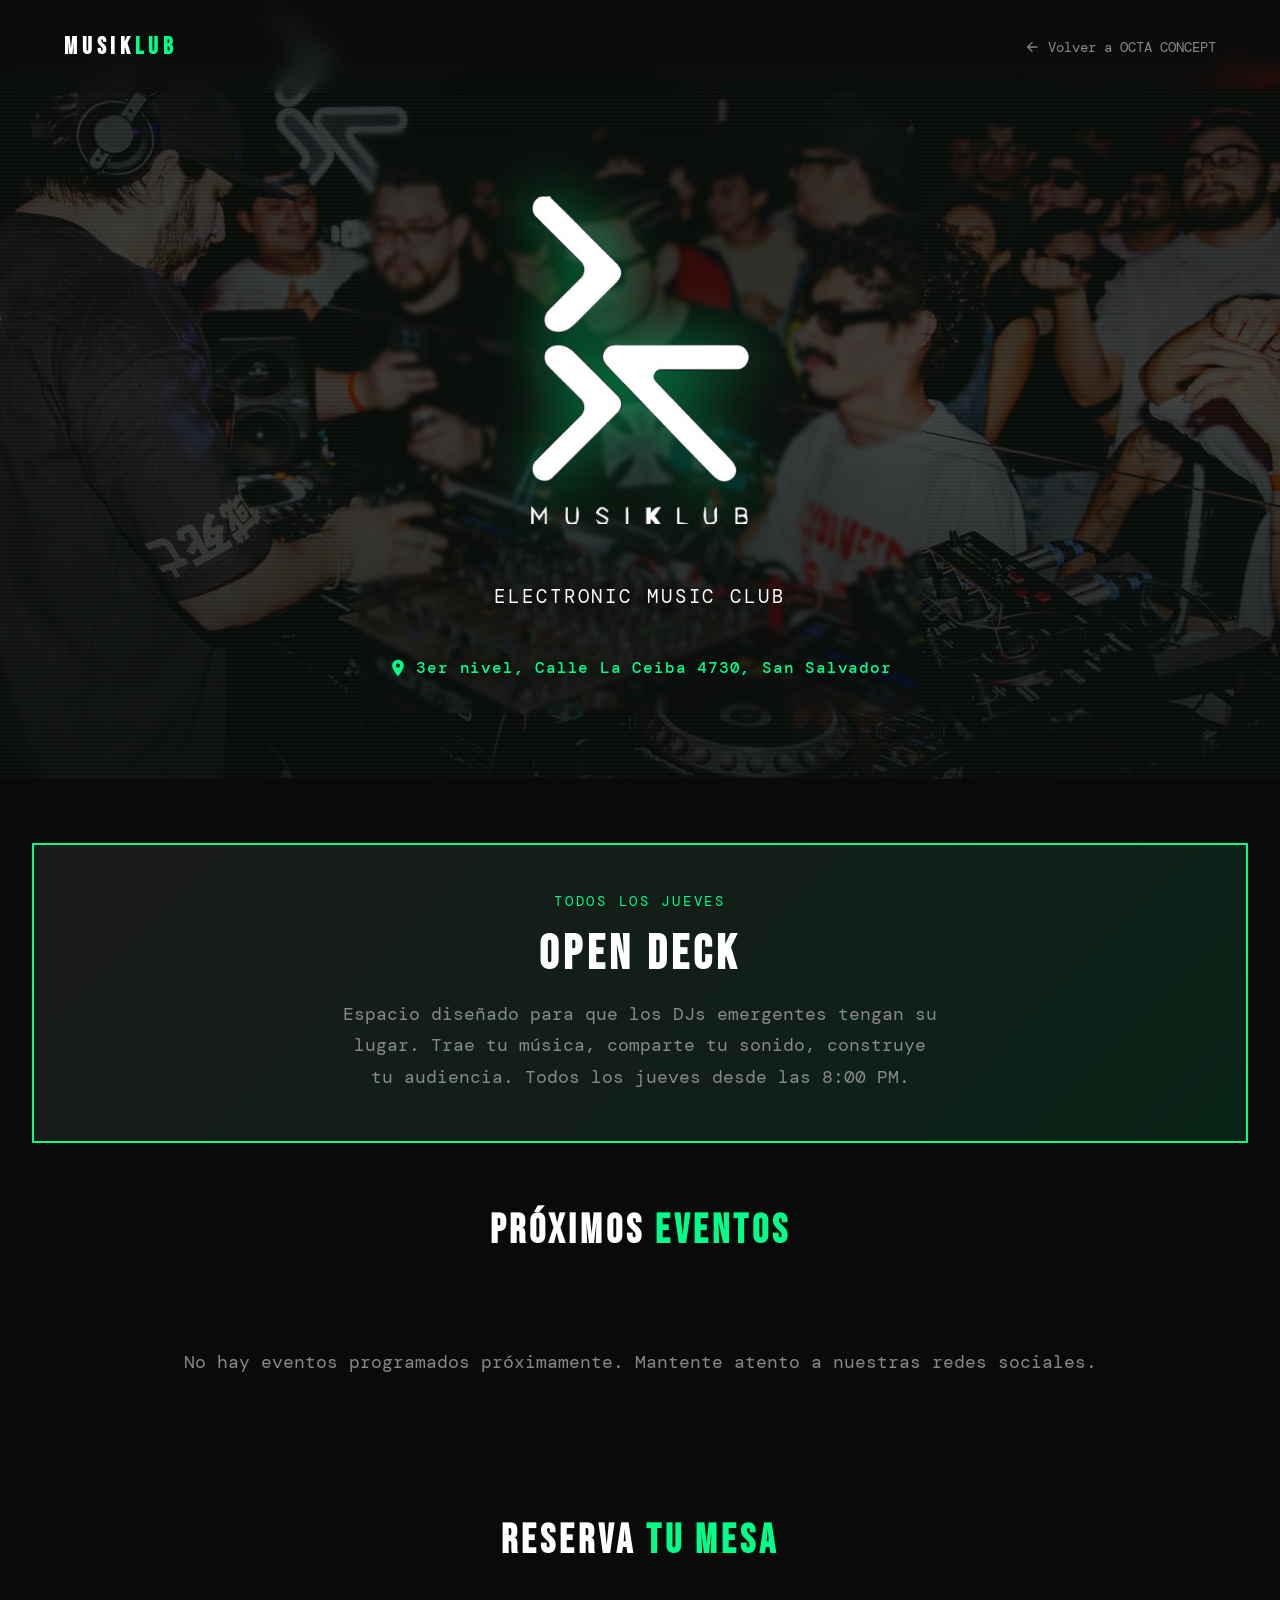
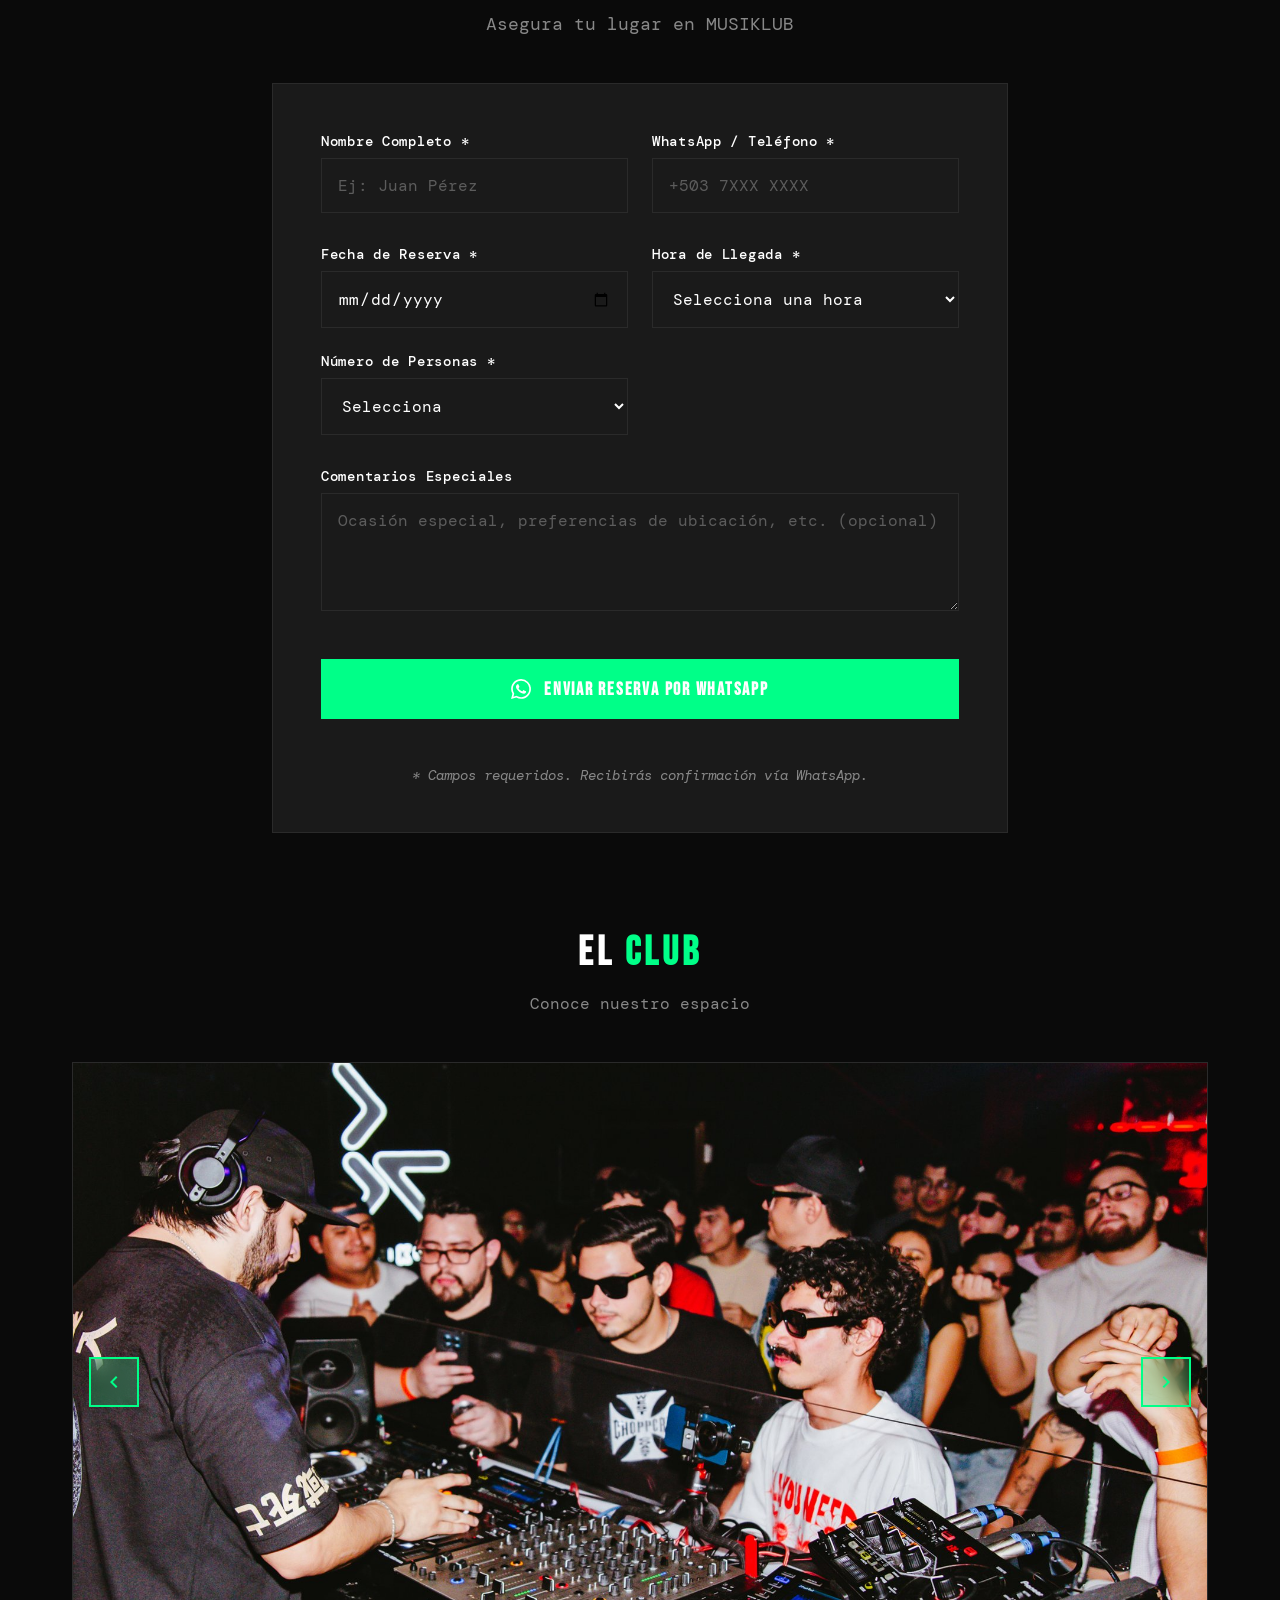
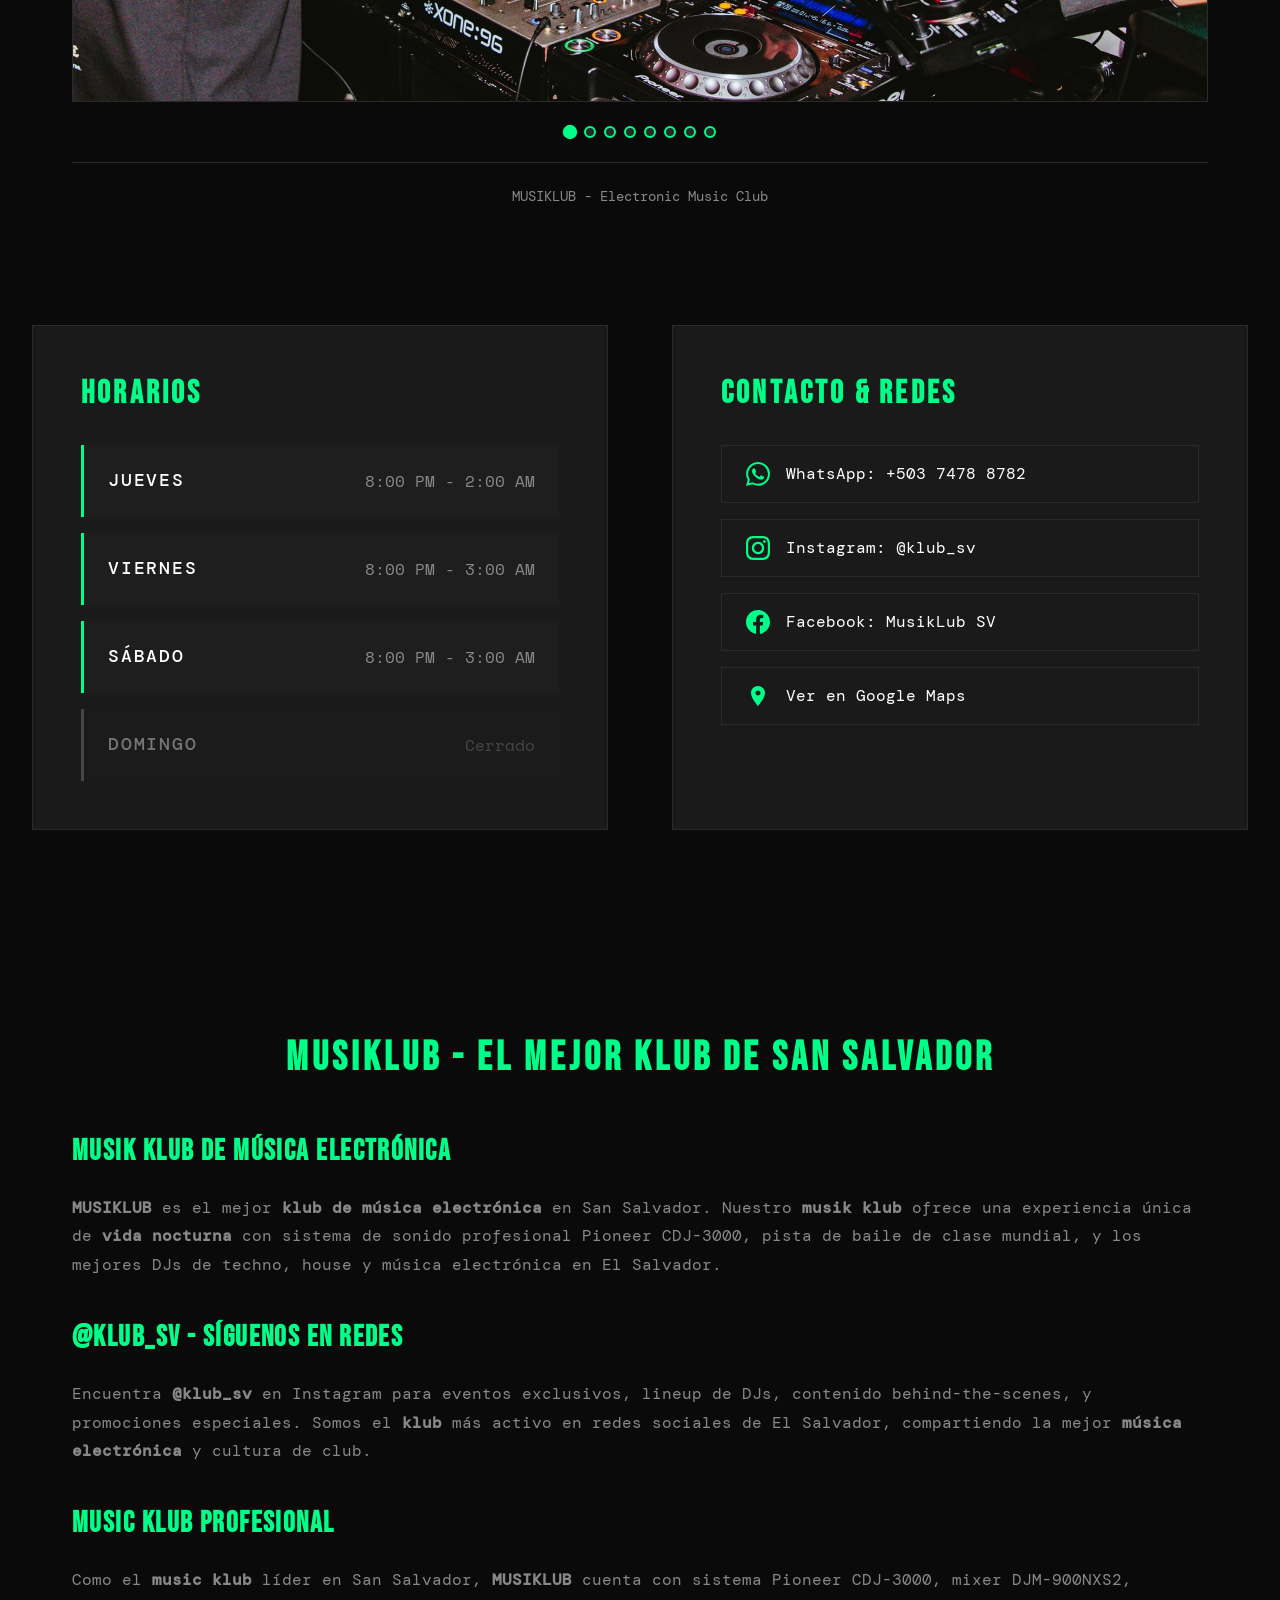
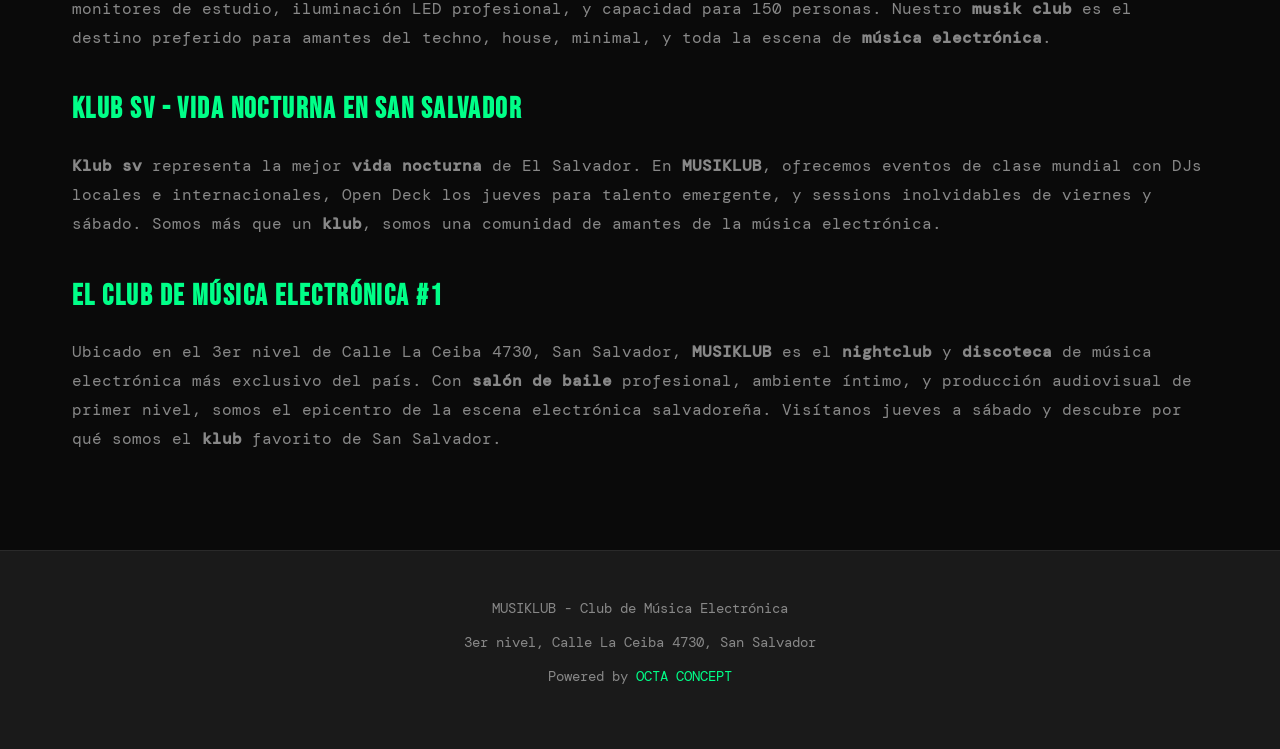
==== commit 0dac9628: "Add files via upload v29" ====
--- a/musiklub/index.html
+++ b/musiklub/index.html
@@ -5,10 +5,10 @@
     <meta name="viewport" content="width=device-width, initial-scale=1.0">
     
     <!-- Primary Meta Tags -->
-    <title>MUSIKLUB | Club de Música Electrónica en San Salvador</title>
-    <meta name="title" content="MUSIKLUB | Club de Música Electrónica en San Salvador">
-    <meta name="description" content="Club de música electrónica en San Salvador. Jueves Open Deck para DJs emergentes. Abierto Jueves, Viernes y Sábado. 3er nivel, Calle La Ceiba 4730.">
-    <meta name="keywords" content="MUSIKLUB, club electrónico San Salvador, open deck, techno, house, nightlife El Salvador, música electrónica">
+    <title>MUSIKLUB | Musik Klub - Club de Música Electrónica San Salvador @klub_sv</title>
+    <meta name="title" content="MUSIKLUB | Musik Klub - Club de Música Electrónica San Salvador">
+    <meta name="description" content="MUSIKLUB - El mejor musik klub en San Salvador. Club de música electrónica, techno, house. Síguenos @klub_sv. Jueves Open Deck, Viernes y Sábado. Sistema Pioneer CDJ-3000. 3er nivel, Calle La Ceiba 4730.">
+    <meta name="keywords" content="musiklub, musik klub, klub, klub sv, musik club, music klub, club música electrónica, @klub_sv, techno club, house club, nightclub san salvador, discoteca electrónica, salón de baile, vida nocturna, open deck, DJs, Pioneer CDJ-3000">
     <meta name="author" content="OCTA CONCEPT">
     <meta name="robots" content="index, follow">
     
@@ -18,12 +18,15 @@
     <!-- Open Graph / Facebook -->
     <meta property="og:type" content="website">
     <meta property="og:url" content="https://octaconcept.com/musiklub">
-    <meta property="og:title" content="MUSIKLUB | Club de Música Electrónica">
-    <meta property="og:description" content="Club de música electrónica en San Salvador. Jueves Open Deck. Abierto Jueves, Viernes y Sábado.">
+    <meta property="og:title" content="MUSIKLUB | Musik Klub @klub_sv - Club de Música Electrónica">
+    <meta property="og:description" content="El mejor musik klub en San Salvador. Club de música electrónica, techno, house. Síguenos @klub_sv. Jueves Open Deck, Viernes-Sábado. Sistema Pioneer.">
     <meta property="og:image" content="https://octaconcept.com/hero-background.png">
     
     <!-- Twitter -->
     <meta property="twitter:card" content="summary_large_image">
+    <meta property="twitter:url" content="https://octaconcept.com/musiklub">
+    <meta property="twitter:title" content="MUSIKLUB | Musik Klub @klub_sv">
+    <meta property="twitter:description" content="El mejor musik klub de San Salvador. Club música electrónica, techno, house. Síguenos @klub_sv. Pioneer CDJ-3000.">
     <meta property="twitter:url" content="https://octaconcept.com/musiklub">
     <meta property="twitter:title" content="MUSIKLUB | Club de Música Electrónica">
     <meta property="twitter:description" content="Club de música electrónica en San Salvador. Jueves Open Deck.">
@@ -906,8 +909,8 @@
                         <span class="event-month">MAR</span>
                         <span class="event-day">27</span>
                     </div>
-                    <h3 class="event-title">RAINFOREST MUSIC</h3>
-                    <p class="event-desc">Showcase</p>
+                    <h3 class="event-title">RAINFOREST PRESENTA</h3>
+                    <p class="event-desc">John Lee (US)</p>
                     <span class="event-time">Viernes • 8:00 PM</span>
                 </div>
 
@@ -1142,6 +1145,58 @@
         </div>
     </div>
 
+    <!-- SEO Content Section -->
+    <div style="max-width: 1200px; margin: 4rem auto; padding: 0 2rem; color: #888; line-height: 1.8;">
+        <h2 style="font-family: 'Bebas Neue', sans-serif; font-size: 2.5rem; color: #00FF88; text-align: center; margin-bottom: 2rem; letter-spacing: 0.1em;">
+            MUSIKLUB - EL MEJOR KLUB DE SAN SALVADOR
+        </h2>
+        
+        <div style="margin-bottom: 2rem;">
+            <h3 style="font-family: 'Bebas Neue', sans-serif; font-size: 1.8rem; color: #00FF88; margin: 1.5rem 0 1rem 0; letter-spacing: 0.05em;">
+                Musik Klub de Música Electrónica
+            </h3>
+            <p style="margin-bottom: 1rem;">
+                <strong>MUSIKLUB</strong> es el mejor <strong>klub de música electrónica</strong> en San Salvador. Nuestro <strong>musik klub</strong> ofrece una experiencia única de <strong>vida nocturna</strong> con sistema de sonido profesional Pioneer CDJ-3000, pista de baile de clase mundial, y los mejores DJs de techno, house y música electrónica en El Salvador.
+            </p>
+        </div>
+
+        <div style="margin-bottom: 2rem;">
+            <h3 style="font-family: 'Bebas Neue', sans-serif; font-size: 1.8rem; color: #00FF88; margin: 1.5rem 0 1rem 0; letter-spacing: 0.05em;">
+                @klub_sv - Síguenos en Redes
+            </h3>
+            <p style="margin-bottom: 1rem;">
+                Encuentra <strong>@klub_sv</strong> en Instagram para eventos exclusivos, lineup de DJs, contenido behind-the-scenes, y promociones especiales. Somos el <strong>klub</strong> más activo en redes sociales de El Salvador, compartiendo la mejor <strong>música electrónica</strong> y cultura de club.
+            </p>
+        </div>
+
+        <div style="margin-bottom: 2rem;">
+            <h3 style="font-family: 'Bebas Neue', sans-serif; font-size: 1.8rem; color: #00FF88; margin: 1.5rem 0 1rem 0; letter-spacing: 0.05em;">
+                Music Klub Profesional
+            </h3>
+            <p style="margin-bottom: 1rem;">
+                Como el <strong>music klub</strong> líder en San Salvador, <strong>MUSIKLUB</strong> cuenta con sistema Pioneer CDJ-3000, mixer DJM-900NXS2, monitores de estudio, iluminación LED profesional, y capacidad para 150 personas. Nuestro <strong>musik club</strong> es el destino preferido para amantes del techno, house, minimal, y toda la escena de <strong>música electrónica</strong>.
+            </p>
+        </div>
+
+        <div style="margin-bottom: 2rem;">
+            <h3 style="font-family: 'Bebas Neue', sans-serif; font-size: 1.8rem; color: #00FF88; margin: 1.5rem 0 1rem 0; letter-spacing: 0.05em;">
+                Klub SV - Vida Nocturna en San Salvador
+            </h3>
+            <p style="margin-bottom: 1rem;">
+                <strong>Klub sv</strong> representa la mejor <strong>vida nocturna</strong> de El Salvador. En <strong>MUSIKLUB</strong>, ofrecemos eventos de clase mundial con DJs locales e internacionales, Open Deck los jueves para talento emergente, y sessions inolvidables de viernes y sábado. Somos más que un <strong>klub</strong>, somos una comunidad de amantes de la música electrónica.
+            </p>
+        </div>
+
+        <div>
+            <h3 style="font-family: 'Bebas Neue', sans-serif; font-size: 1.8rem; color: #00FF88; margin: 1.5rem 0 1rem 0; letter-spacing: 0.05em;">
+                El Club de Música Electrónica #1
+            </h3>
+            <p>
+                Ubicado en el 3er nivel de Calle La Ceiba 4730, San Salvador, <strong>MUSIKLUB</strong> es el <strong>nightclub</strong> y <strong>discoteca</strong> de música electrónica más exclusivo del país. Con <strong>salón de baile</strong> profesional, ambiente íntimo, y producción audiovisual de primer nivel, somos el epicentro de la escena electrónica salvadoreña. Visítanos jueves a sábado y descubre por qué somos el <strong>klub</strong> favorito de San Salvador.
+            </p>
+        </div>
+    </div>
+
     <footer>
         <p class="footer-text">MUSIKLUB - Club de Música Electrónica</p>
         <p class="footer-text">3er nivel, Calle La Ceiba 4730, San Salvador</p>
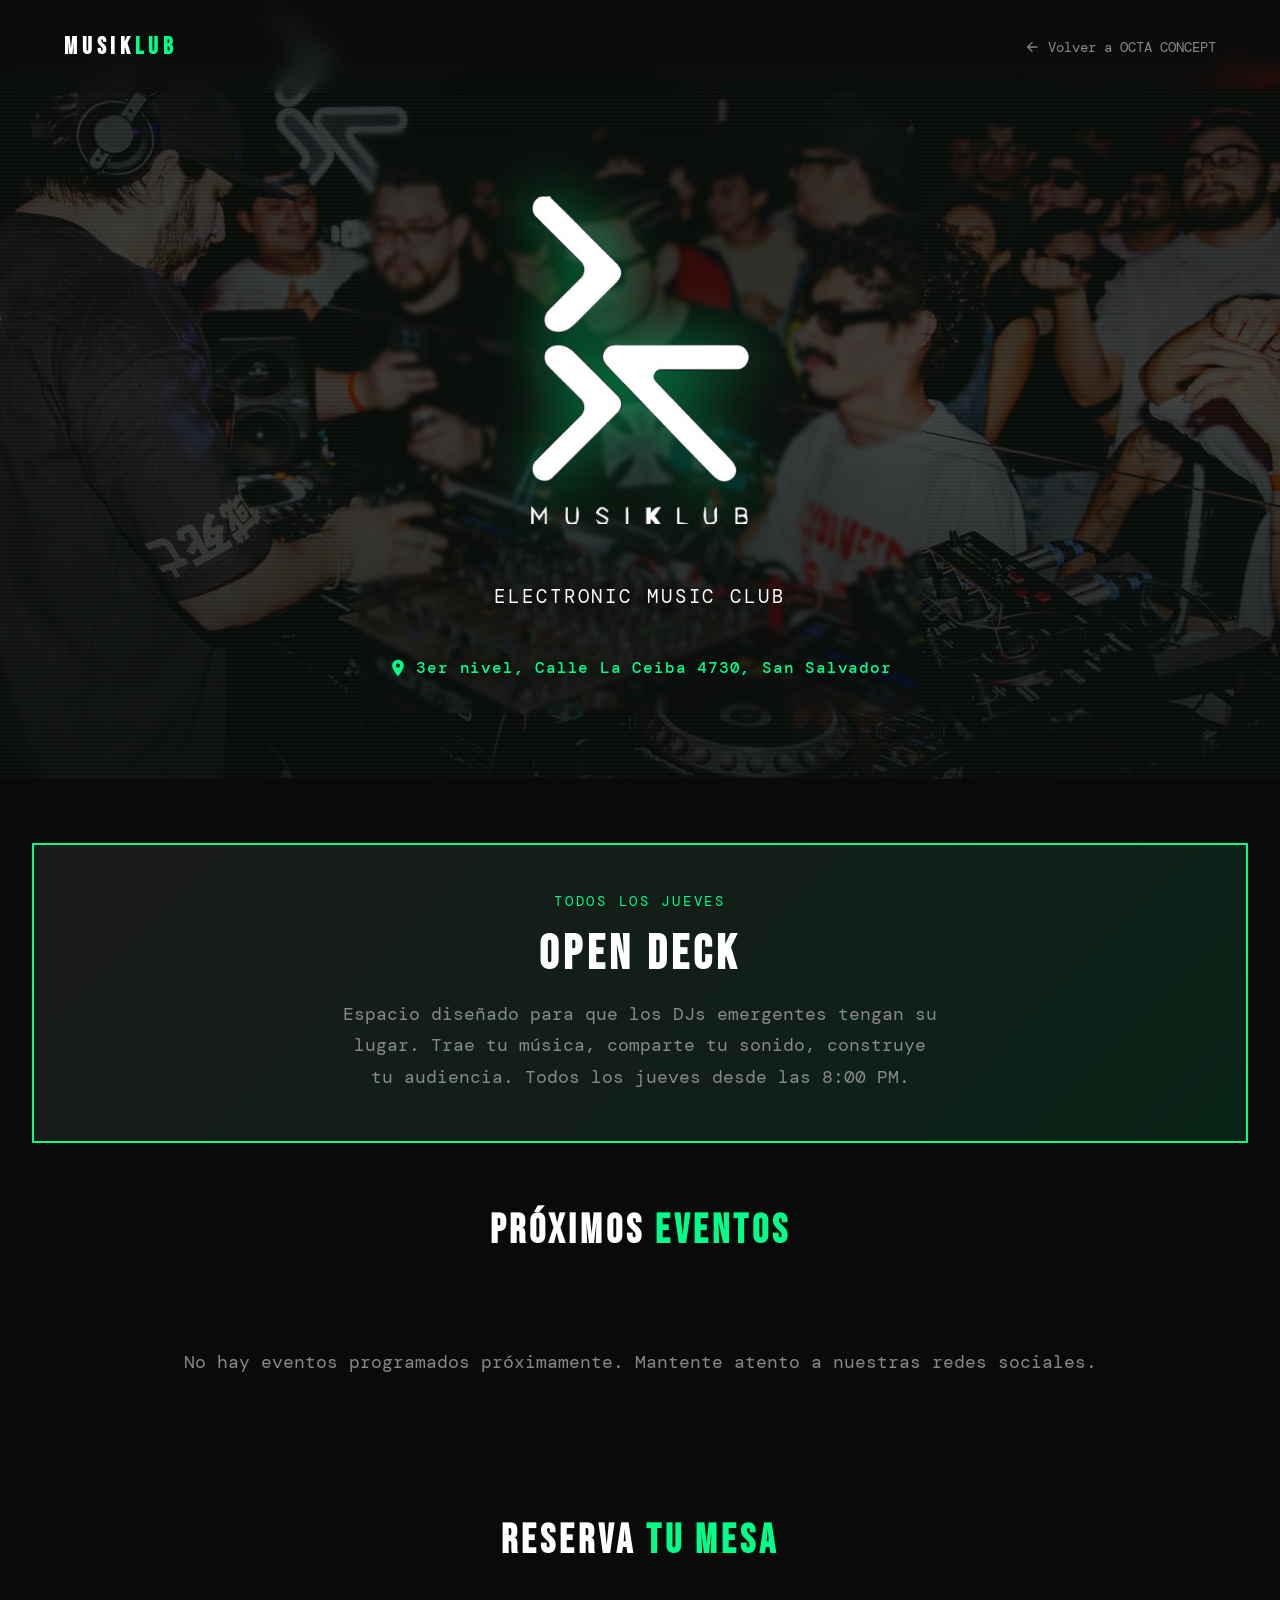
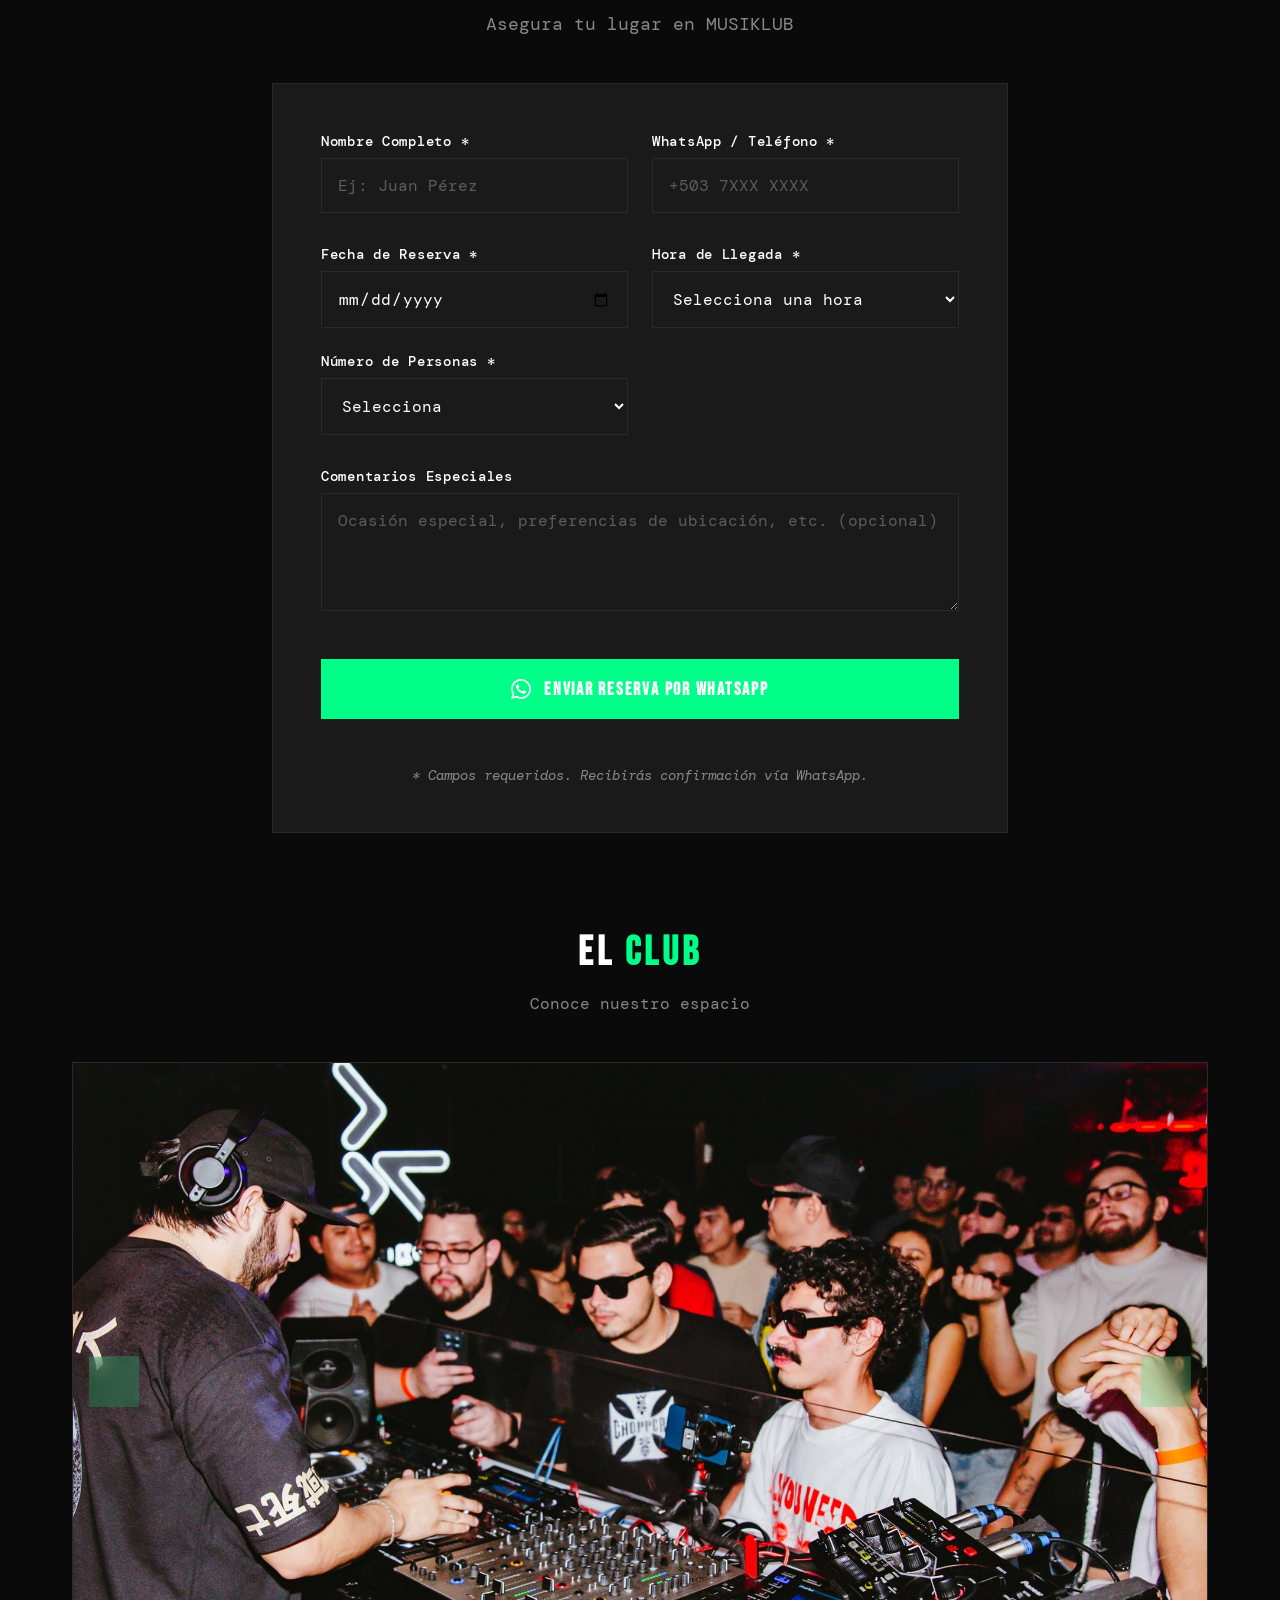
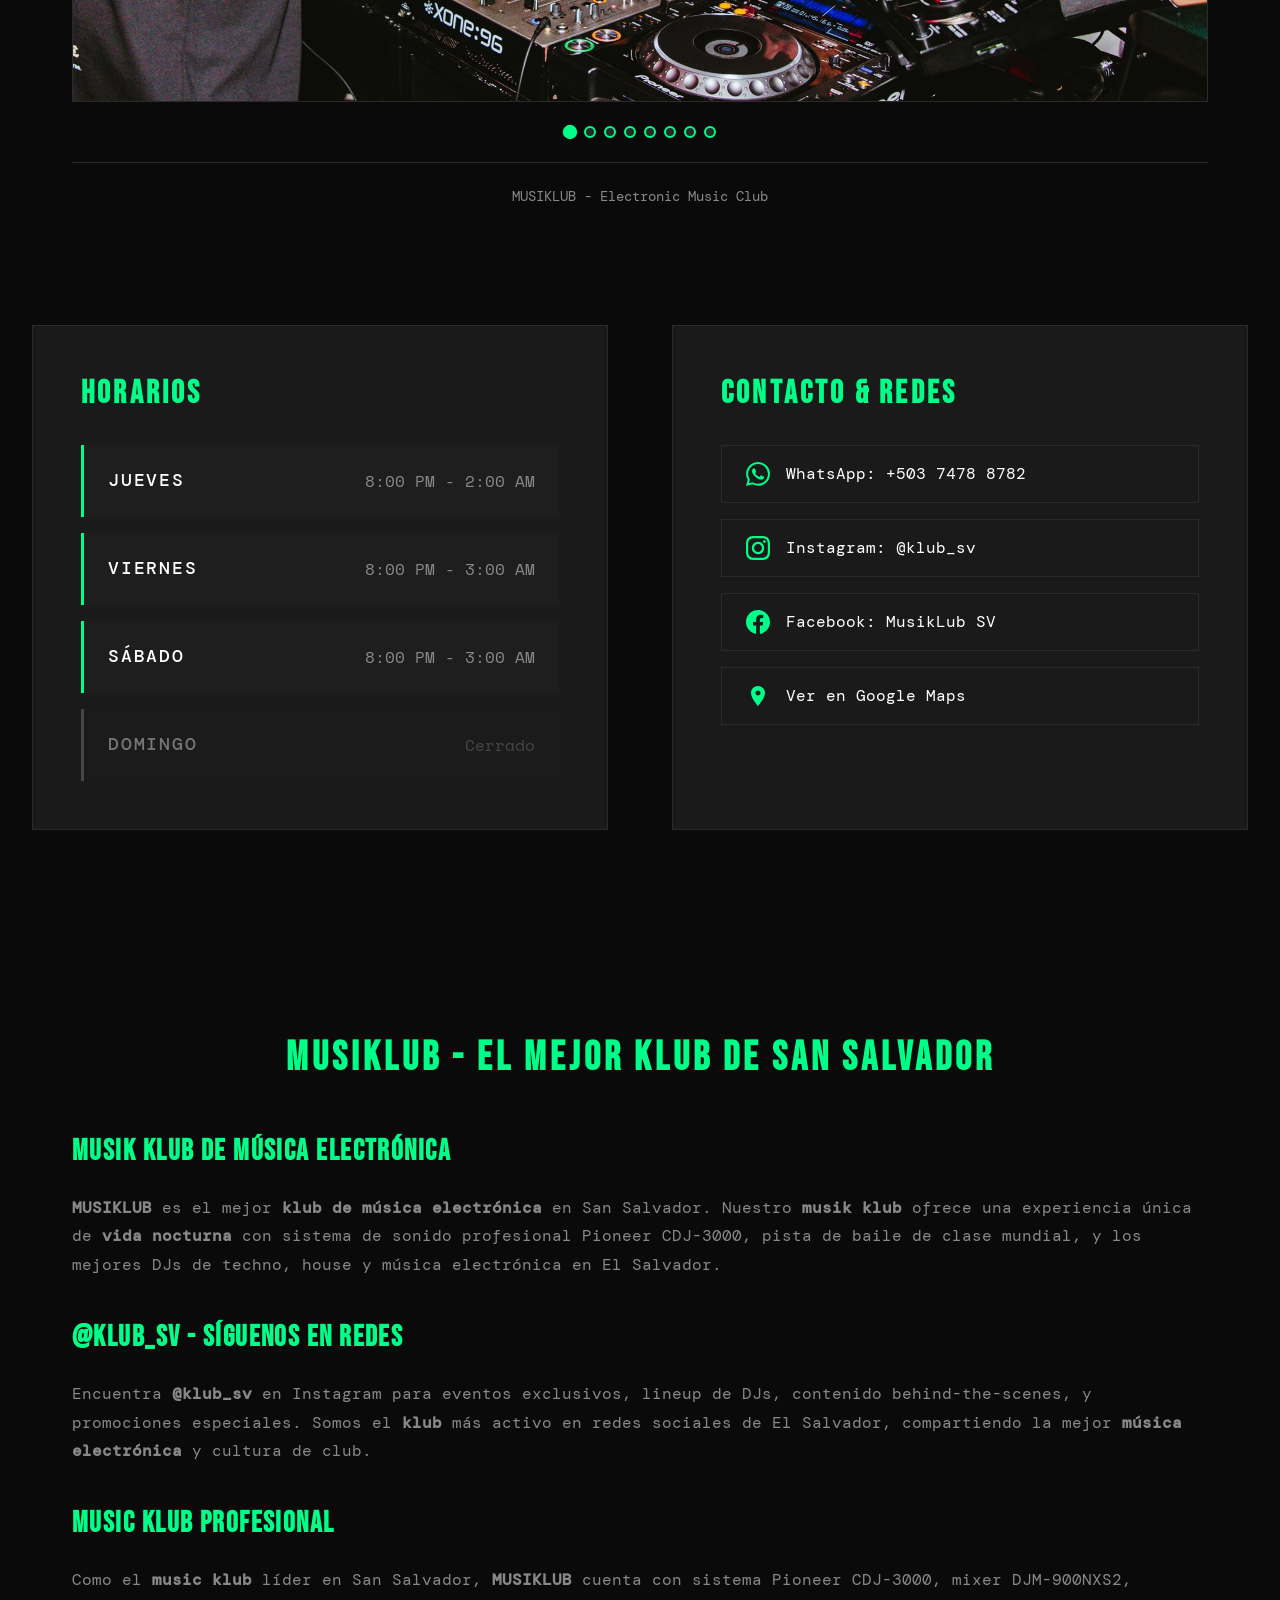
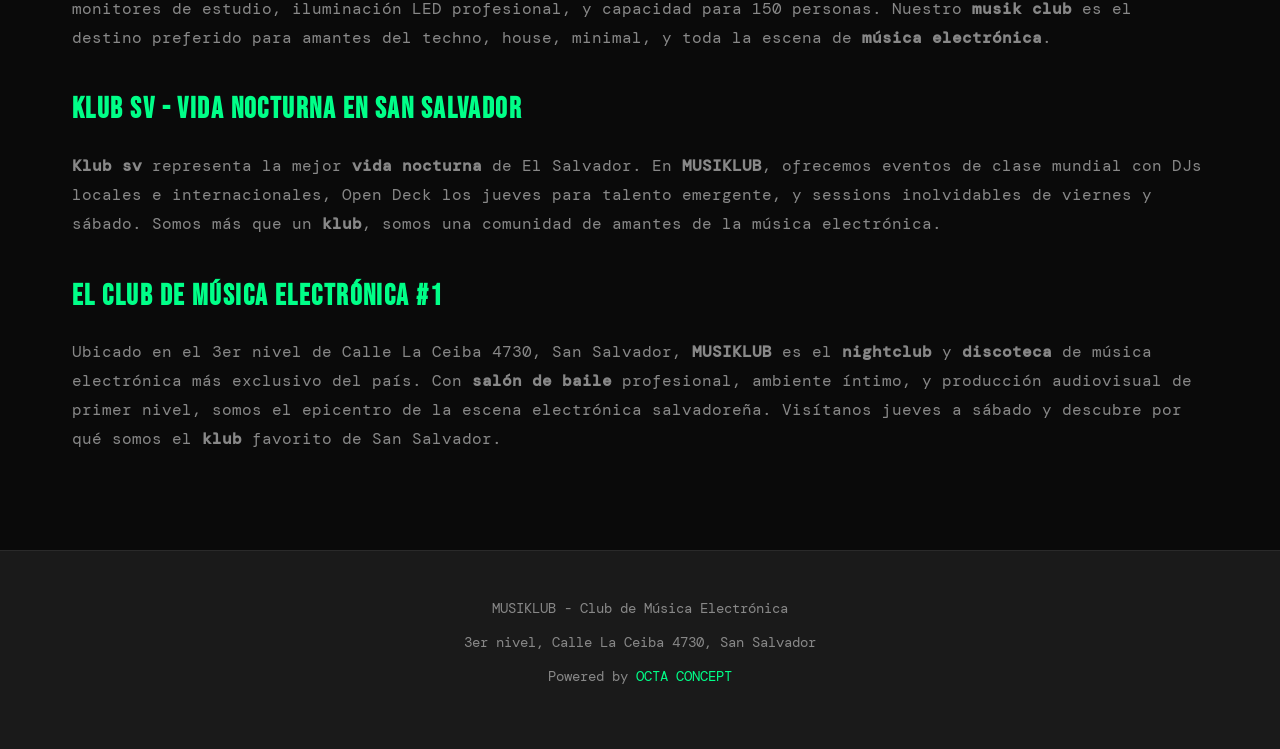
==== commit f6d1428f: "Add files via upload v90" ====
--- a/musiklub/index.html
+++ b/musiklub/index.html
@@ -5,12 +5,16 @@
     <meta name="viewport" content="width=device-width, initial-scale=1.0">
     
     <!-- Primary Meta Tags -->
-    <title>MUSIKLUB | Musik Klub - Club de Música Electrónica San Salvador @klub_sv</title>
-    <meta name="title" content="MUSIKLUB | Musik Klub - Club de Música Electrónica San Salvador">
-    <meta name="description" content="MUSIKLUB - El mejor musik klub en San Salvador. Club de música electrónica, techno, house. Síguenos @klub_sv. Jueves Open Deck, Viernes y Sábado. Sistema Pioneer CDJ-3000. 3er nivel, Calle La Ceiba 4730.">
-    <meta name="keywords" content="musiklub, musik klub, klub, klub sv, musik club, music klub, club música electrónica, @klub_sv, techno club, house club, nightclub san salvador, discoteca electrónica, salón de baile, vida nocturna, open deck, DJs, Pioneer CDJ-3000">
+    <title>MUSIKLUB | La Mejor Discoteca de Música Electrónica en San Salvador 🎵</title>
+    <meta name="title" content="MUSIKLUB | La Mejor Discoteca de Música Electrónica en San Salvador">
+    <meta name="description" content="🎵 MUSIKLUB - Club de música electrónica #1 en San Salvador. Techno, house, rave cada viernes y sábado. Open Deck jueves. DJs locales e internacionales. 📍 Colonia Escalón. Reserva tu mesa → @klub_sv">
+    <meta name="keywords" content="musiklub, musik klub, klub, klub sv, klub el salvador, musik club, music klub, music club, club música electrónica, club electronica san salvador, discoteca san salvador, discotecas en san salvador, rave el salvador, rave san salvador, techno club, house club, nightclub san salvador, discoteca electrónica, vida nocturna san salvador, vida nocturna el salvador, antro san salvador, fiesta electronica, open deck, DJs el salvador, Pioneer CDJ-3000, donde bailar en san salvador, clubes nocturnos san salvador, @klub_sv, octa concept">
     <meta name="author" content="OCTA CONCEPT">
     <meta name="robots" content="index, follow">
+    <meta name="language" content="Spanish">
+    <meta name="geo.region" content="SV">
+    <meta name="geo.placename" content="San Salvador">
+    <meta name="geo.position" content="13.6929;-89.2182">
     
     <!-- Canonical URL -->
     <link rel="canonical" href="https://octaconcept.com/musiklub">
@@ -18,18 +22,17 @@
     <!-- Open Graph / Facebook -->
     <meta property="og:type" content="website">
     <meta property="og:url" content="https://octaconcept.com/musiklub">
-    <meta property="og:title" content="MUSIKLUB | Musik Klub @klub_sv - Club de Música Electrónica">
-    <meta property="og:description" content="El mejor musik klub en San Salvador. Club de música electrónica, techno, house. Síguenos @klub_sv. Jueves Open Deck, Viernes-Sábado. Sistema Pioneer.">
+    <meta property="og:title" content="MUSIKLUB | Discoteca de Música Electrónica en San Salvador">
+    <meta property="og:description" content="El club de música electrónica más exclusivo de San Salvador. Techno, house, rave. Viernes y sábados. Open Deck jueves. Reservá tu mesa → @klub_sv">
     <meta property="og:image" content="https://octaconcept.com/hero-background.png">
+    <meta property="og:locale" content="es_SV">
+    <meta property="og:site_name" content="MUSIKLUB by OCTA CONCEPT">
     
     <!-- Twitter -->
     <meta property="twitter:card" content="summary_large_image">
     <meta property="twitter:url" content="https://octaconcept.com/musiklub">
-    <meta property="twitter:title" content="MUSIKLUB | Musik Klub @klub_sv">
-    <meta property="twitter:description" content="El mejor musik klub de San Salvador. Club música electrónica, techno, house. Síguenos @klub_sv. Pioneer CDJ-3000.">
-    <meta property="twitter:url" content="https://octaconcept.com/musiklub">
-    <meta property="twitter:title" content="MUSIKLUB | Club de Música Electrónica">
-    <meta property="twitter:description" content="Club de música electrónica en San Salvador. Jueves Open Deck.">
+    <meta property="twitter:title" content="MUSIKLUB | Discoteca Electrónica #1 en San Salvador">
+    <meta property="twitter:description" content="Club de música electrónica. Techno, house, rave. Viernes y sábados en Colonia Escalón. @klub_sv">
     
     <!-- Favicon - MUSIKLUB specific -->
     <link rel="icon" type="image/png" sizes="32x32" href="musiklub-favicon-32x32.png">
@@ -43,12 +46,25 @@
       "@context": "https://schema.org",
       "@type": "NightClub",
       "name": "MUSIKLUB",
+      "alternateName": ["Musik Klub", "Musik Club", "KLUB SV"],
+      "description": "Club de música electrónica en San Salvador, El Salvador. Techno, house, y rave cada viernes y sábado. Open Deck para DJs emergentes los jueves. Sistema de sonido Pioneer CDJ-3000.",
       "url": "https://octaconcept.com/musiklub",
+      "telephone": "+50374788782",
+      "priceRange": "$$",
+      "currenciesAccepted": "USD",
+      "paymentAccepted": "Cash, Credit Card",
+      "image": "https://octaconcept.com/hero-background.png",
       "address": {
         "@type": "PostalAddress",
         "streetAddress": "3er nivel, Calle La Ceiba 4730",
         "addressLocality": "San Salvador",
+        "addressRegion": "San Salvador",
         "addressCountry": "SV"
+      },
+      "geo": {
+        "@type": "GeoCoordinates",
+        "latitude": "13.6929",
+        "longitude": "-89.2182"
       },
       "openingHoursSpecification": [
         {
@@ -70,10 +86,20 @@
           "closes": "03:00"
         }
       ],
+      "aggregateRating": {
+        "@type": "AggregateRating",
+        "ratingValue": "4.8",
+        "reviewCount": "45"
+      },
       "sameAs": [
         "https://www.instagram.com/klub_sv/",
         "https://www.facebook.com/musiklubsv"
-      ]
+      ],
+      "parentOrganization": {
+        "@type": "Organization",
+        "name": "OCTA CONCEPT",
+        "url": "https://octaconcept.com"
+      }
     }
     </script>
     
@@ -873,95 +899,216 @@
         <div class="events-section">
             <h2 class="section-title">Próximos <span>Eventos</span></h2>
             <div class="events-grid" id="eventsGrid">
-                <!-- Marzo -->
-                <div class="event-card" data-date="2026-03-14T20:00:00">
-                    <div class="event-date">
-                        <span class="event-month">MAR</span>
+                <!-- Agosto -->
+                <div class="event-card" data-date="2026-08-07T20:00:00">
+                    <div class="event-date">
+                        <span class="event-month">AGO</span>
+                        <span class="event-day">07</span>
+                    </div>
+                    <h3 class="event-title">THE COMMUNITY</h3>
+                    <p class="event-desc">Electronic Night</p>
+                    <span class="event-time">Viernes • 8:00 PM</span>
+                </div>
+
+                <div class="event-card" data-date="2026-08-08T20:00:00">
+                    <div class="event-date">
+                        <span class="event-month">AGO</span>
+                        <span class="event-day">08</span>
+                    </div>
+                    <h3 class="event-title">ADN 160 BPM</h3>
+                    <p class="event-desc">Sábado Nocturno</p>
+                    <span class="event-time">Sábado • 8:00 PM</span>
+                </div>
+
+                <div class="event-card" data-date="2026-08-14T20:00:00">
+                    <div class="event-date">
+                        <span class="event-month">AGO</span>
                         <span class="event-day">14</span>
                     </div>
-                    <h3 class="event-title">HIFI SOUND SYSTEM</h3>
-                    <p class="event-desc">Tributo a Soda Stereo y Gustavo Cerati</p>
+                    <h3 class="event-title">VOODOO</h3>
+                    <p class="event-desc">w Memo Baca & Nikita</p>
+                    <span class="event-time">Viernes • 8:00 PM</span>
+                </div>
+
+                <div class="event-card" data-date="2026-08-15T20:00:00">
+                    <div class="event-date">
+                        <span class="event-month">AGO</span>
+                        <span class="event-day">15</span>
+                    </div>
+                    <h3 class="event-title">HI FI SOUNDSYSTEM</h3>
+                    <p class="event-desc">Sábado Especial</p>
                     <span class="event-time">Sábado • 8:00 PM</span>
                 </div>
 
-                <div class="event-card" data-date="2026-03-20T20:00:00">
-                    <div class="event-date">
-                        <span class="event-month">MAR</span>
-                        <span class="event-day">20</span>
-                    </div>
-                    <h3 class="event-title">OSSA presenta</h3>
-                    <p class="event-desc">Neon Party</p>
+                <div class="event-card" data-date="2026-08-21T20:00:00">
+                    <div class="event-date">
+                        <span class="event-month">AGO</span>
+                        <span class="event-day">21</span>
+                    </div>
+                    <h3 class="event-title">ANIVERSARIO MUSIKLUB</h3>
+                    <p class="event-desc">w Chema Diaz</p>
                     <span class="event-time">Viernes • 8:00 PM</span>
                 </div>
 
-                <div class="event-card" data-date="2026-03-21T20:00:00">
-                    <div class="event-date">
-                        <span class="event-month">MAR</span>
-                        <span class="event-day">21</span>
-                    </div>
-                    <h3 class="event-title">SALMERON presenta</h3>
-                    <p class="event-desc">HOUSE / MINIMAL</p>
+                <div class="event-card" data-date="2026-08-22T20:00:00">
+                    <div class="event-date">
+                        <span class="event-month">AGO</span>
+                        <span class="event-day">22</span>
+                    </div>
+                    <h3 class="event-title">LOVE & DANCE PRESENTA</h3>
+                    <p class="event-desc">A Julio CR</p>
                     <span class="event-time">Sábado • 8:00 PM</span>
                 </div>
 
-                <div class="event-card" data-date="2026-03-27T20:00:00">
-                    <div class="event-date">
-                        <span class="event-month">MAR</span>
-                        <span class="event-day">27</span>
-                    </div>
-                    <h3 class="event-title">RAINFOREST PRESENTA</h3>
-                    <p class="event-desc">John Lee (US)</p>
+                <div class="event-card" data-date="2026-08-28T20:00:00">
+                    <div class="event-date">
+                        <span class="event-month">AGO</span>
+                        <span class="event-day">28</span>
+                    </div>
+                    <h3 class="event-title">COREBLAST</h3>
+                    <p class="event-desc">Electronic Night</p>
                     <span class="event-time">Viernes • 8:00 PM</span>
                 </div>
 
-                <div class="event-card" data-date="2026-03-28T20:00:00">
-                    <div class="event-date">
-                        <span class="event-month">MAR</span>
-                        <span class="event-day">28</span>
-                    </div>
-                    <h3 class="event-title">GIRLS TAKE</h3>
-                    <p class="event-desc">The Control</p>
+                <div class="event-card" data-date="2026-08-29T20:00:00">
+                    <div class="event-date">
+                        <span class="event-month">AGO</span>
+                        <span class="event-day">29</span>
+                    </div>
+                    <h3 class="event-title">FRIENDS & FAMILY</h3>
+                    <p class="event-desc">Sábado Especial</p>
                     <span class="event-time">Sábado • 8:00 PM</span>
                 </div>
 
-                <!-- Abril -->
-                <div class="event-card" data-date="2026-04-03T20:00:00">
-                    <div class="event-date">
-                        <span class="event-month">ABR</span>
-                        <span class="event-day">03</span>
+                <!-- Septiembre -->
+                <div class="event-card" data-date="2026-09-04T20:00:00">
+                    <div class="event-date">
+                        <span class="event-month">SEP</span>
+                        <span class="event-day">04</span>
                     </div>
                     <h3 class="event-title">ARTHEMIS</h3>
                     <p class="event-desc">Electronic Night</p>
                     <span class="event-time">Viernes • 8:00 PM</span>
                 </div>
 
-                <div class="event-card" data-date="2026-04-11T20:00:00">
-                    <div class="event-date">
-                        <span class="event-month">ABR</span>
+                <div class="event-card" data-date="2026-09-05T20:00:00">
+                    <div class="event-date">
+                        <span class="event-month">SEP</span>
+                        <span class="event-day">05</span>
+                    </div>
+                    <h3 class="event-title">LUMINARY</h3>
+                    <p class="event-desc">Sábado Especial</p>
+                    <span class="event-time">Sábado • 8:00 PM</span>
+                </div>
+
+                <div class="event-card" data-date="2026-09-11T20:00:00">
+                    <div class="event-date">
+                        <span class="event-month">SEP</span>
                         <span class="event-day">11</span>
                     </div>
-                    <h3 class="event-title">HIFI SOUND SYSTEM</h3>
-                    <p class="event-desc">Rock Mexicano</p>
+                    <h3 class="event-title">BESOS DE CAFE</h3>
+                    <p class="event-desc">After Blackstar Society</p>
+                    <span class="event-time">Viernes • 8:00 PM</span>
+                </div>
+
+                <div class="event-card" data-date="2026-09-12T20:00:00">
+                    <div class="event-date">
+                        <span class="event-month">SEP</span>
+                        <span class="event-day">12</span>
+                    </div>
+                    <h3 class="event-title">HI FI SOUNDSYSTEM</h3>
+                    <p class="event-desc">Sábado Nocturno</p>
                     <span class="event-time">Sábado • 8:00 PM</span>
                 </div>
 
-                <div class="event-card" data-date="2026-04-17T20:00:00">
-                    <div class="event-date">
-                        <span class="event-month">ABR</span>
+                <div class="event-card" data-date="2026-09-18T20:00:00">
+                    <div class="event-date">
+                        <span class="event-month">SEP</span>
+                        <span class="event-day">18</span>
+                    </div>
+                    <h3 class="event-title">EDUARDO LOVO</h3>
+                    <p class="event-desc">Viernes Especial</p>
+                    <span class="event-time">Viernes • 8:00 PM</span>
+                </div>
+
+                <div class="event-card" data-date="2026-09-19T20:00:00">
+                    <div class="event-date">
+                        <span class="event-month">SEP</span>
+                        <span class="event-day">19</span>
+                    </div>
+                    <h3 class="event-title">BENDECIDOS X EL TECHNO</h3>
+                    <p class="event-desc">Sábado Nocturno</p>
+                    <span class="event-time">Sábado • 8:00 PM</span>
+                </div>
+
+                <div class="event-card" data-date="2026-09-25T20:00:00">
+                    <div class="event-date">
+                        <span class="event-month">SEP</span>
+                        <span class="event-day">25</span>
+                    </div>
+                    <h3 class="event-title">NURAVESV</h3>
+                    <p class="event-desc">Electronic Night</p>
+                    <span class="event-time">Viernes • 8:00 PM</span>
+                </div>
+
+                <div class="event-card" data-date="2026-09-26T20:00:00">
+                    <div class="event-date">
+                        <span class="event-month">SEP</span>
+                        <span class="event-day">26</span>
+                    </div>
+                    <h3 class="event-title">BLACKSTAR SOCIETY</h3>
+                    <p class="event-desc">Sábado Nocturno</p>
+                    <span class="event-time">Sábado • 8:00 PM</span>
+                </div>
+
+                <!-- Octubre -->
+                <div class="event-card" data-date="2026-10-02T20:00:00">
+                    <div class="event-date">
+                        <span class="event-month">OCT</span>
+                        <span class="event-day">02</span>
+                    </div>
+                    <h3 class="event-title">CLEVER SOUNDS</h3>
+                    <p class="event-desc">Electronic Night</p>
+                    <span class="event-time">Viernes • 8:00 PM</span>
+                </div>
+
+                <div class="event-card" data-date="2026-10-03T20:00:00">
+                    <div class="event-date">
+                        <span class="event-month">OCT</span>
+                        <span class="event-day">03</span>
+                    </div>
+                    <h3 class="event-title">CORTO CIRCUITO</h3>
+                    <p class="event-desc">Guatemala</p>
+                    <span class="event-time">Sábado • 8:00 PM</span>
+                </div>
+
+                <div class="event-card" data-date="2026-10-16T20:00:00">
+                    <div class="event-date">
+                        <span class="event-month">OCT</span>
+                        <span class="event-day">16</span>
+                    </div>
+                    <h3 class="event-title">HOUSELAB</h3>
+                    <p class="event-desc">Viernes Especial</p>
+                    <span class="event-time">Viernes • 8:00 PM</span>
+                </div>
+
+                <div class="event-card" data-date="2026-10-17T20:00:00">
+                    <div class="event-date">
+                        <span class="event-month">OCT</span>
                         <span class="event-day">17</span>
                     </div>
-                    <h3 class="event-title">OSSA presenta</h3>
-                    <p class="event-desc">Bendecidos</p>
-                    <span class="event-time">Viernes • 8:00 PM</span>
-                </div>
-
-                <div class="event-card" data-date="2026-04-24T20:00:00">
-                    <div class="event-date">
-                        <span class="event-month">ABR</span>
-                        <span class="event-day">24</span>
-                    </div>
-                    <h3 class="event-title">FERRARO</h3>
-                    <p class="event-desc">TBA</p>
+                    <h3 class="event-title">HI FI SOUNDSYSTEM</h3>
+                    <p class="event-desc">Sábado Nocturno</p>
+                    <span class="event-time">Sábado • 8:00 PM</span>
+                </div>
+
+                <div class="event-card" data-date="2026-10-30T20:00:00">
+                    <div class="event-date">
+                        <span class="event-month">OCT</span>
+                        <span class="event-day">30</span>
+                    </div>
+                    <h3 class="event-title">INSTINTO RECORDS</h3>
+                    <p class="event-desc">Viernes Especial</p>
                     <span class="event-time">Viernes • 8:00 PM</span>
                 </div>
             </div>
